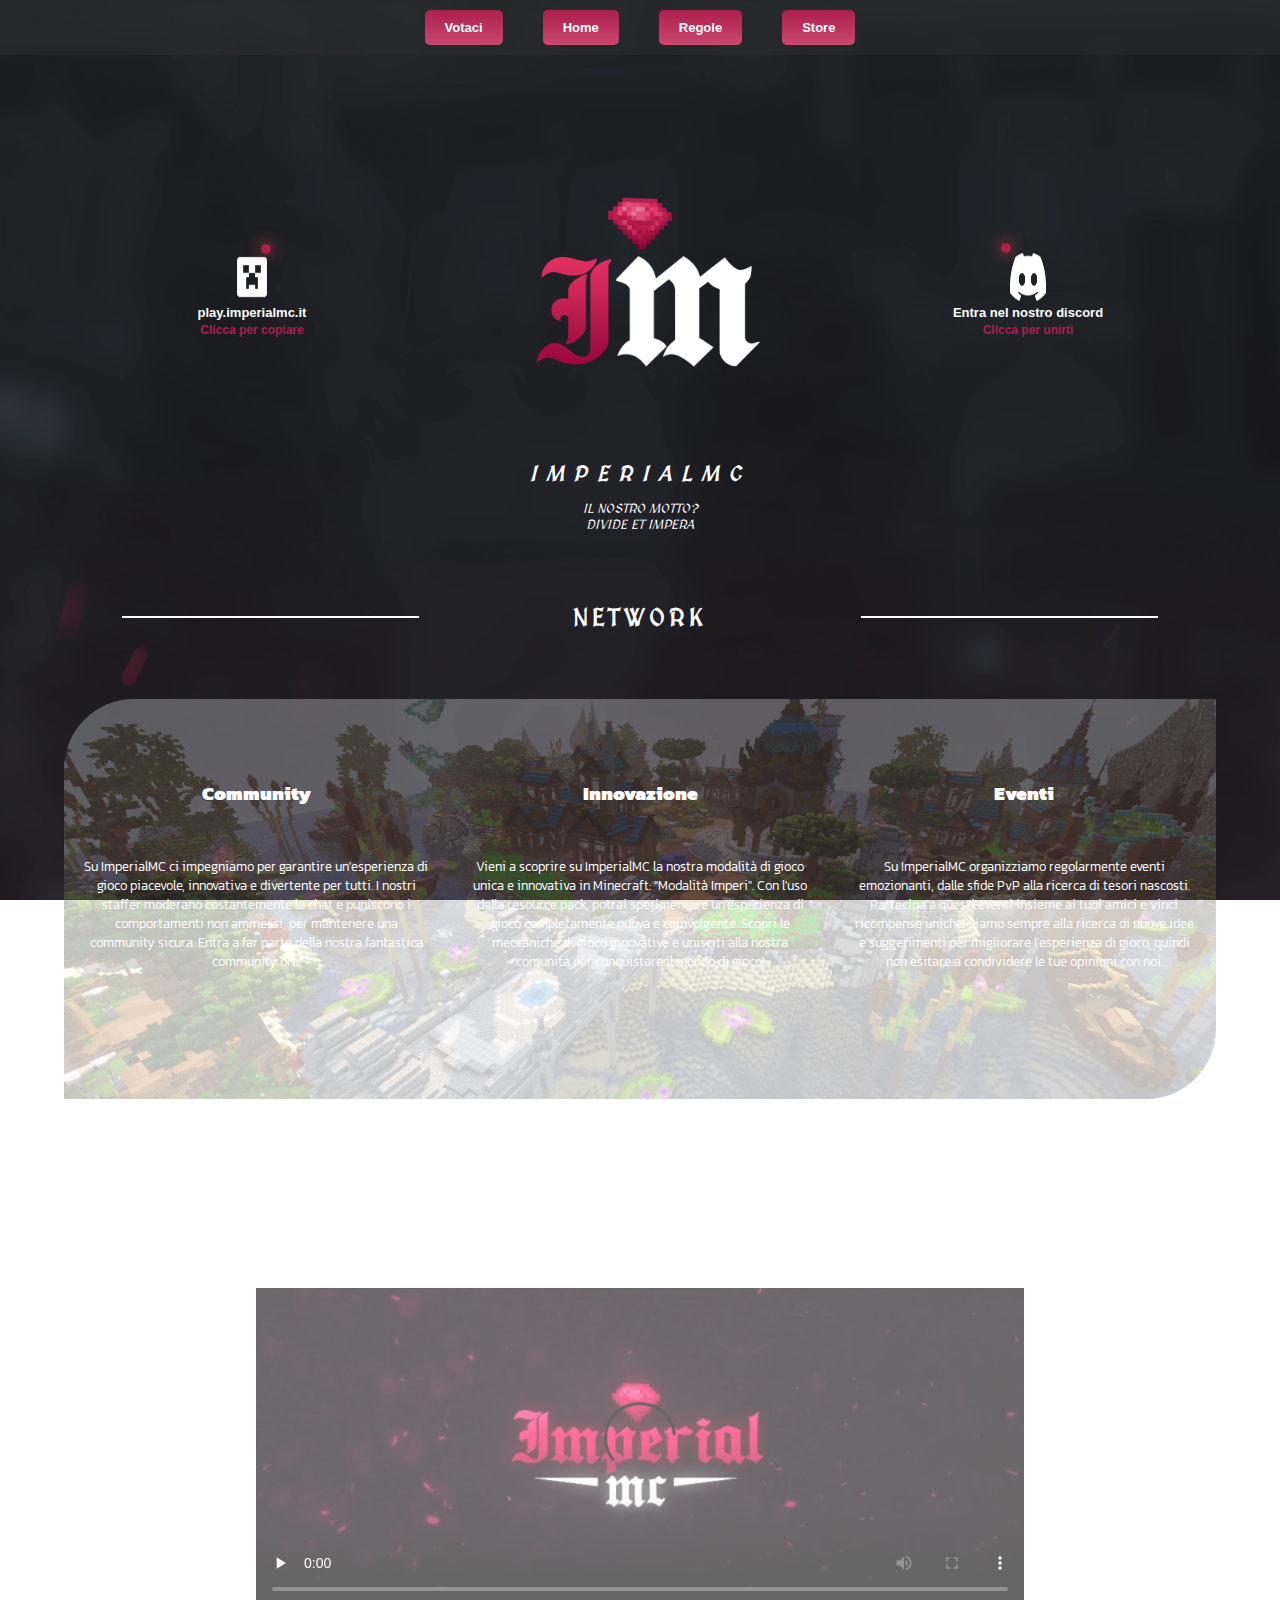
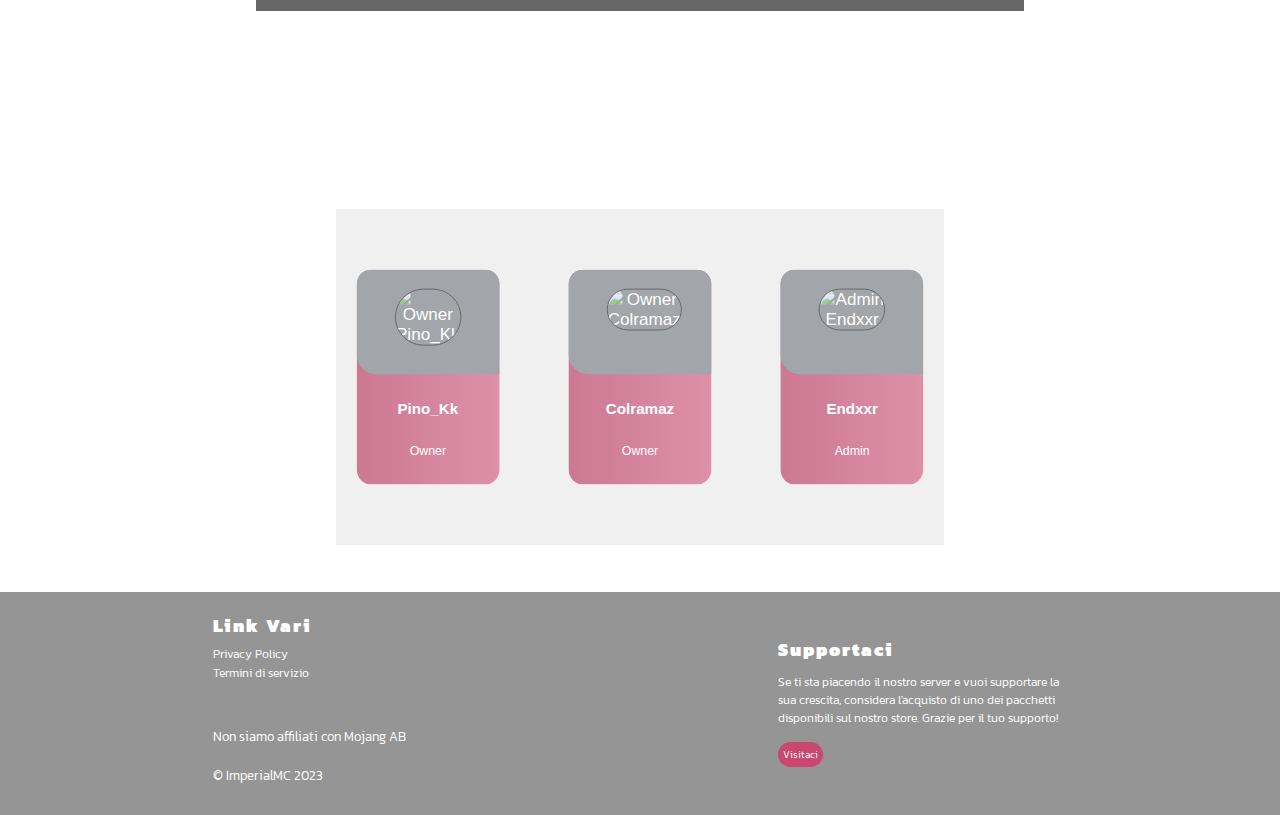
==== index.html @ 2893d4a4 "Update" ====
<!DOCTYPE html>
<html lang="it">

<head>
    <meta name="description"
        content="ImperialMC, un server minecraft con modalità imperi innovativa e resource pack personalizzata. Partecipa a eventi fantastici insieme ai tuoi amici.">
    <meta charset="UTF-8">
    <meta http-equiv="X-UA-Compatible" content="IE=edge">
    <meta name="viewport" content="width=device-width, initial-scale=1.0">
    <title>ImperialMC | Modalità imperi innovativa con resource pack</title>
    <link rel="stylesheet" href="css/swiper-bundle.min.css">
    <link rel="stylesheet" href="css/style.css?v=1.8">
    <link rel="shortcut icon" href="img/icon.png" type="image/x-icon">
    <script src="js/fontawesome.js" defer></script>
</head>

<body>
    <header><!-- Parte alta della pagina -->
        <nav><!-- Barra di navigazione -->
            <div class="container-header nav">
                <ul class="list">
                    <div class="dropdown">
                        <li class="li-element header nom">Votaci <i class="fa-solid fa-sort-down fa-xs"></i></li>
                        <div class="dropdown-content">
                            <li class="element"><a href="https://www.minealpha.it/server/imperialmc" title="Minecraft.it">Minecraft.it</a>
                            </li>
                            <li class="element"><a
                                    href="https://minecraft-italia.net/lista/server/imperialmc" title="Minecraft.net">Minecraft.net</a></li>
                        </div>
                        </a>
                    </div>
                    <!-- <div class="dropdown"> -->
                        <a href="index.html" title="home">
                            <li class="li-element header">Home</li>
                        </a>
                        <a href="regolamento.html" title="rules">
                            <li class="li-element header">Regole</li>
                        </a>
                        <!-- <div class="dropdown-content">
                            <li class="element"><a href="regolamento.html">Regolamento</a>
                            </li>
                        </div>
                    </div> -->
                    <a href="https://store.imperialmc.it/" title="store">
                        <li class="li-element header">Store</li>
                    </a>
                </ul>
            </div>
        </nav>
        <div class="container">
            <div class="statz left">
                <span class="span-header right" id="players-mc"></span>
                <img src="img/minecraft.png" alt="Minecraft server" width="48px" height="48px">
                <p id="copy" class="header-txt first">play.imperialmc.it</p>
                <a href="#" title="none" id="clickModal" class="header-txt second">Clicca per copiare</a>
            </div>
            <div class="statz center">
                <img src="img/logo.png" alt="Imperial Logo" title="Logo" height="auto" width="400px">
                <div>
                    <h1>ImperialMC</h1>
                    <p>Il nostro motto?</p>
                    <p>Divide et impera</p>
                </div>
            </div>
            <div class="statz right">
                <span class="span-header left" id="players-ds"></span>
                <img src="img/discord-mark-white.png" alt="Discord" width="48px" height="48px">
                <p class="header-txt first">Entra nel nostro discord</p>
                <a class="header-txt second" href="https://discord.com/invite/7rMWN4B6k4" title="Minecraft-server">Clicca per unirti</a>
            </div>
        </div>
    </header>
    <main> <!-- Parte principale della pagina -->
        <section>
            <div class="div-titles">
                <div class="separator"></div>
                <h2>Network</h1>
                <div class="separator"></div>
            </div>
            <article class="article-content">
                <div class="main-content">
                    <i class="fa-solid fa-users fa-xl"></i>
                    <h3>Community</h2>
                    <p>Su ImperialMC ci impegniamo per garantire un'esperienza di gioco piacevole, innovativa e
                        divertente per tutti. I nostri
                        staffer moderano costantemente la chat e puniscono i comportamenti non ammessi, per mantenere
                        una community sicura. Entra a far parte della nostra fantastica community ora!</p>
                </div>
                <!-- Innovazione -->
                <div class="main-content">
                    <i class="fa-solid fa-microchip fa-xl"></i>
                    <h3>Innovazione</h2>
                    <p>Vieni a scoprire su ImperialMC la nostra modalità di gioco unica e innovativa in Minecraft:
                        "Modalità Imperi". Con l'uso della resource pack, potrai sperimentare un'esperienza di gioco completamente nuova e coinvolgente.
                        Scopri le meccaniche di gioco innovative e unisciti alla nostra comunità per conquistare il
                        mondo di gioco!</p>
                </div>
                <!-- Divertimento -->
                <div class="main-content">
                    <i class="fa-solid fa-gamepad fa-xl"></i>
                    <h3>Eventi</h2>
                    <p>Su ImperialMC organizziamo regolarmente eventi emozionanti, dalle sfide PvP alla ricerca di
                        tesori nascosti.
                        Partecipa a questi eventi insieme ai tuoi amici e vinci ricompense uniche! Siamo sempre alla
                        ricerca di nuove idee e
                        suggerimenti per migliorare l'esperienza di gioco, quindi non esitare a condividere le tue
                        opinioni con noi.</p>
                </div>
            </article>
            <div class="div-titles">
                <div class="separator"></div>
                <h2>Trailer</h1>
                <div class="separator"></div>
            </div>
            <article>
                <div id="slider">
                        <video width="100%" height="100%" controls preload="none" poster="img/poster.png">
                            <source src="img/movie/IMPERIALMC - TRAILER UFFICIALE.mp4" type="video/mp4">
                            <source src="img/movie/IMPERIALMC - TRAILER UFFICIALE.mp4" type="video/ogg">
                            Your browser does not support the video tag.
                          </video>
                </div>
            </article>
        </section>
    </main>
    <section>
        <div class="div-titles">
            <div class="separator"></div>
            <h2>Staff</h1>
            <div class="separator"></div>
        </div>
        <article>
            <div class="swiper swiper-cont">
                <div class="swiper-wrapper">
                    <div class="swiper-slide">
                        <div class="card">
                            <div class="image-content">
                                <span class="overlay"></span>

                                <div class="card-image">
                                    <img loading="lazy" src="https://crafatar.com/avatars/9a5f7095-b655-439a-9448-4f3d8212794a"alt="Owner Pino_Kk">
                                </div>
                            </div>
                            <div class="card-content">
                                <h2 class="name">Pino_Kk</h2>
                                <p class="desc">Owner</p>
                            </div>
                        </div>
                    </div>
                    <div class="swiper-slide">
                        <div class="card">
                            <div class="image-content">
                                <span class="overlay"></span>

                                <div class="card-image">
                                    <img loading="lazy" src="https://crafatar.com/avatars/00a3f9d5-2b7f-44a1-94bc-685cb8c697eb" alt="Owner Colramaz">
                                </div>
                            </div>
                            <div class="card-content">
                                <h2 class="name">Colramaz</h2>
                                <p class="desc">Owner</p>
                            </div>
                        </div>
                    </div>
                    <div class="swiper-slide">
                        <div class="card">
                            <div class="image-content">
                                <span class="overlay"></span>

                                <div class="card-image">
                                    <img loading="lazy" src="https://crafatar.com/avatars/d106f084-9b2f-4c39-8d2d-7614d641eecb" alt="Admin Endxxr">
                                </div>
                            </div>
                            <div class="card-content">
                                <h2 class="name">Endxxr</h2>
                                <p class="desc">Admin</p>
                            </div>
                        </div>
                    </div>
                    <div class="swiper-slide">
                        <div class="card">
                            <div class="image-content">
                                <span class="overlay"></span>

                                <div class="card-image">
                                    <img loading="lazy" src="https://crafatar.com/avatars/efcfbf57-4cec-4ccf-8c0b-e8ab23b652d5" alt="Tecnico Simone">
                                </div>
                            </div>
                            <div class="card-content">
                                <h2 class="name">Simonesimone10</h2>
                                <p class="desc">Tecnico</p>
                            </div>
                        </div>
                    </div>
                    <div class="swiper-slide">
                        <div class="card">
                            <div class="image-content">
                                <span class="overlay"></span>

                                <div class="card-image">
                                    <img loading="lazy" src="https://crafatar.com/avatars/8f56ed7c-a9b4-4d43-9af3-b1ade5968a4e" alt="Tecnico Chipyh">
                                </div>
                            </div>
                            <div class="card-content">
                                <h2 class="name">zChipyh_</h2>
                                <p class="desc">Tecnico</p>
                            </div>
                        </div>
                    </div>
                    <div class="swiper-slide">
                        <div class="card">
                            <div class="image-content">
                                <span class="overlay"></span>

                                <div class="card-image">
                                    <img loading="lazy" src="https://crafatar.com/avatars/3ccf85db-a6e3-4ed1-a769-8bd89eb09623" alt="Mod+ Topogamer09">
                                </div>
                            </div>
                            <div class="card-content">
                                <h2 class="name">topogamer09</h2>
                                <p class="desc">Mod+</p>
                            </div>
                        </div>
                    </div>
                    <div class="swiper-slide">
                        <div class="card">
                            <div class="image-content">
                                <span class="overlay"></span>

                                <div class="card-image">
                                    <img loading="lazy" src="https://crafatar.com/avatars/3d6ca4b3-a672-407b-9de7-2574462f009a" alt="Mod AlzaBandiera">
                                </div>
                            </div>
                            <div class="card-content">
                                <h2 class="name">AlzaBandiera</h2>
                                <p class="desc">Mod</p>
                            </div>
                        </div>
                    </div>
                </div>
                <div class="swiper-pagination"></div>
            </div>
        </article>
    </section>
    <footer>
        <div class="footer">
            <div class="content-footer">
                <h3>Link Vari</h3>
                <ul>
                    <li><a href="privacy.html" title="Privacy">Privacy Policy</a></li>
                    <li><a href="regolamento.html" title="Terms">Termini di servizio</a></li>
                </ul>
                <div class="social">
                    <!-- <a href="#"><i class="fa-brands fa-instagram"></i></a> -->
                    <a href="https://www.tiktok.com/@imperialmc.official?is_from_webapp=1&sender_device=pc" title="tiktok"><i class="fa-brands fa-tiktok"></i></a>
                    <a href="https://t.me/imperialmc_official" title="telegram"><i class="fa-brands fa-telegram"></i></a>
                    <a href="https://www.youtube.com/channel/UCzONkB0ESR9Yvba4C2fLvrw" title="youtube"><i class="fa-brands fa-youtube"></i></a>
                </div>
                <p>Non siamo affiliati con Mojang AB</p>
                <p>© ImperialMC 2023</p>
            </div>
            <div class="content-footer right">
                <h3>Supportaci</h3>
                <p>Se ti sta piacendo il nostro server e vuoi supportare la sua crescita, considera l'acquisto di uno dei
                    pacchetti disponibili sul nostro store. Grazie per il tuo supporto!</p>
                <a class="button" href="https://store.imperialmc.it" title="secnd-store">Visitaci</a>
            </div>
        </div>
    </footer>
    <div id="modal" class="modal-s">
        <div class="modal-content">
            <div class="modal-body">
                <i class="fa-solid fa-check fa-xl"></i>
                <p>L'IP e' stato copiato</p>
                <p class="modal-sub">Ora puoi andare su minecraft e su 'Aggiungi server' mettere il nostro ip</p>
            </div>
        </div>
    </div>
</body>
<script src="js/swiper-bundle.min.js" defer></script>
<script src="js/slidergrab.js" defer></script>
<script src="js/modal.js" defer></script>
<script src="js/main.js" defer></script>

</html>
---- css/style.css ----
@font-face {
    font-family: Kanit;
    src: url(fonts/Kanit-Black.ttf);
    font-display: swap;
}

@font-face {
    font-family: Kanit-L;
    src: url(fonts/Kanit-Light.ttf);
    font-display: swap;
}

@font-face {
    font-family: Medieval;
    src: url(fonts/MedievalSharp-Regular.ttf);
    font-display: swap;
}

/* Modal CSS */

.modal-s {
    display: none;
    left: 0;
    top: 0;
    z-index: 1;
    position: fixed;
    width: 100%;
    height: 100%;
    background-color: rgba(0, 0, 0, 0.50);
    overflow: auto;
    transition: display .5s linear;
}

.modal-content {
    padding: 2%;
    margin: 15% auto;
    background-color: #26282b;
    width: 28%;
    height: 25%;
    border-radius: 15px;
    animation: ex 0.5s;
    /* box-shadow: rgb(59, 68, 81) 0 0 16px; */
}

.modal-content .fa-check {
    color: rgb(119, 219, 119);
    animation: check 2s;
}

@keyframes check {
    25% {
        transform: rotate(360deg) scale(0.5);
    }

    50% {
        transform: scale(1.15);
    }

    100% {
        transform: scale(1);
    }

}

@keyframes ex {
    from {
        transform: scale(0);
    }

    50% {
        transform: scale(1.15);
    }

    to {
        transform: scale(1);
    }
}

.modal-body {
    margin: 8%;
    font-weight: 600;
    font-size: x-large;
    text-align: center;
    color: white;
    padding: 5px;
}

.modal-sub {
    font-weight: normal;
    font-size: medium;
    padding: 5px;
}

.close {
    transition: .6s all;
}

.close:hover {
    cursor: pointer;
    color: black;
    transition: .6s all;
}

::-webkit-scrollbar {
    width: 5px;
}

::-webkit-scrollbar-thumb {
    background-color: #c94770;
    border-radius: 10px;
}

::-webkit-scrollbar-thumb:hover {
    background-color: #de7395;

}

::-webkit-scrollbar-track {
    background-color: #aa1f4b;
}






a {
    color: white;
    text-decoration: none;
}

body {
    color: white;
    font-family: Arial, Helvetica, sans-serif;
    background-image: url(../img/Backgroundimperial.png);
    background-attachment: fixed;
    background-repeat: no-repeat;
    background-size: cover;
    width: auto;
    height: auto;
    margin: 0;
    min-width: 300px;
}

::selection {
    background-color: transparent;
}

.list {
    width: 90%;
    margin: auto;
    padding: 0;
    list-style: none;
    display: flex;
    justify-content: center;
    align-items: center;
    flex-wrap: nowrap;
    flex-direction: row;
}

.div-titles {
    width: 90%;
    margin: auto;
    display: flex;
    justify-content: space-evenly;
    align-items: center;
    flex-wrap: nowrap;
    flex-direction: row;
}

.div-titles h2 {
    font-size: 24px;
    text-transform: uppercase;
    letter-spacing: 4px;
    font-family: Medieval;
    text-align: center;
    width: 100%;
    word-wrap: normal;
    word-break: keep-all;
}

.container-header {
    position: relative;
    background-color: rgba(44, 43, 43, 0.50);
    width: auto;
    height: auto;
    text-align: center;

}

.social a {
    margin: 5px 0;
    font-size: 20px;
    padding-right: 5px;
    transition: .5s;
}

.social a:hover {
    color: #aa1f4b
}

.li-element.header {
    width: auto;
    height: 20px;
    font-weight: bold;
    font-family: Arial;
    font-size: small;
    color: white;
    background-image: linear-gradient(180deg, #aa1f4b, #c94770);
    border-radius: 5px;
    padding: 10px 20px 5px 20px;
    margin: 10px 20px;
    transition: 0.5s all;
}

.li-element.header:hover {
    cursor: pointer;
    box-shadow: rgb(236 79 73) 0 0 16px;
    transition: 0.8s all;
}

.container {
    width: 90%;
    margin: 3% auto;
    text-align: center;
    display: flex;
    justify-content: space-evenly;
    align-items: center;
    flex-wrap: nowrap;
    flex-direction: row;
}

.span-header {
    font-family: Arial, Helvetica, sans-serif;
    font-weight: bold;
    font-size: 10pt;
    color: white;
    padding: 7px;
    box-shadow: rgb(236 79 73) 0 0 16px;
    position: absolute;
    box-sizing: border-box;
    background-color: #aa1f4b;
    border-radius: 50%;
}
.statz.left img, .statz.right img{
    width: 48px;
    color: white;
}

.span-header.right {
    margin-left: 2.7em;
    margin-top: -0.9em;
}

.span-header.left {
    margin-left: -0.9em;
    margin-top: -1em;
}

.header-txt,
.first,
.second {
    width: 220px;
    font-size: 14pt;
    color: white;
    margin: 0;
    font-family: Arial, Helvetica, sans-serif;
    font-weight: bolder;
    overflow-y: hidden;
}

.second {
    font-size: 9pt;
    color: #aa1f4b;
    transition: 0.5s all;
}

.second:hover {
    cursor: pointer;
    color: white;
    text-shadow: rgb(236 79 73) 0 0 16px;
    transition: 0.6s all;
}

.statz i {
    font-size: 48px;
}

.statz {
    position: relative;
}

.statz.center div {
    text-align: center;
    position: absolute;
    left: 0;
    right: 0;
    bottom: 0;
    text-transform: uppercase;
    font-family: Medieval;
    font-style: italic;
}
.statz.center img{
    width: 400px;
    height: 400px;
}

.statz.center div h1 {
    letter-spacing: 10px;
}

.statz.center div p {
    margin: 0;
}

.dropdown {
    position: relative;
}

.dropdown-content {
    top: 50px;
    right: 12px;
    width: 100px;
    background-image: linear-gradient(360deg, #aa1f4b, #c94770);
    z-index: 1;
    position: absolute;
    visibility: hidden;
    opacity: 0;
}

.element {
    text-align: center;
    border-bottom: black 1px solid;
    font-size: x-small;
    padding: 15px;
    text-transform: uppercase;
    transition: .5s;
}

.element:hover {
    text-shadow: rgb(255, 255, 255) 0 0 10px;
    transition: .5s;
}

.dropdown:hover .dropdown-content {
    border-radius: 10px;
    top: 55px;
    visibility: visible;
    opacity: 1;
    transition: .9s;
}

.fa-sort-down {
    vertical-align: 0;
}

.separator {
    width: 90%;
    margin: 7% 5%;
    border: white 1px solid;
}

.article-content {
    position: relative;
    width: 90%;
    height: 400px;
    margin: 0 auto;
    display: flex;
    flex-wrap: nowrap;
    flex-direction: row;
    align-content: center;
    justify-content: space-around;
}

.article-content::before {
    content: '';
    background-image: url(../img/nuovospawn.png);
    background-size: cover;
    background-position: center;
    border-bottom-right-radius: 70px;
    border-top-left-radius: 70px;
    position: absolute;
    top: 0px;
    right: 0px;
    bottom: 0px;
    left: 0px;
    opacity: 0.3;
}

.main-content {
    position: relative;
    margin: 10px 0;
    padding: 20px;
    text-align: center;
    width: 400px;
}

.main-content h3 {
    font-family: Kanit;
    margin-top: 50px;
}

.main-content p {
    margin: 50px 0;
    font-size: normal;
    text-align: center;
    font-family: Kanit-L;
    word-wrap: break-word;
    transition: .3s;
}

.main-content p:hover {
    cursor: pointer;
    text-shadow: #de7395 0 0 5px;
    transition: .3s;
}

#slider {
    position: relative;
    margin: 2% auto;
    width: 60%;
    display: flex;
    align-items: center;
    justify-content: center;
    transition: .5s;
    opacity: 0.6;
}

#img_slider {
    width: 100%;
}

#slider:hover {
    cursor: pointer;
    box-shadow: #c94770 0 0 10px;
    transform: scale(1.05);
    transition: .5s;
}

#img_slider img {
    height: 400px;
    width: 100%;
    display: none;
    transition: .5s ease-in-out;
}

#img_slider img:nth-child(1) {
    display: block;
    transform: translateX(0);
    transition: .5s ease-in-out;
}

#slider:hover {
    opacity: 1;
}

#slider button {
    margin: 10px;
    z-index: 1;
    position: absolute;
    width: 30px;
    height: 30px;
    border: solid white 2px;
    color: white;
    outline: none;
    cursor: pointer;
    background: none;
    border-radius: 25px;
    font-size: 10px;
    transition: all 0.1s ease-in-out;
}

#slider button.left {
    left: 1%;
}

#slider button.right {
    right: 1%;
}

#slider button:hover {
    transform: scale(1.05);
}

#slider button:active {
    transform: scale(0.95);
}

.swiper {
    padding: 5% 0;
    width: 50%;
    height: 100%;
    cursor: grab;
    transform: scale(0.95);
    background-color: rgba(0, 0, 0, 0.10);
    opacity: 0.6;
    transition: .5s;
}

.swiper:hover {
    transform: scale(1.05);
    opacity: 1;
    background-color: rgba(0, 0, 0, 0.30);
}

.swiper:active {
    cursor: grabbing;
}

.swiper-slide {
    text-align: center;
    font-size: 18px;
    display: flex;
    justify-content: space-evenly;
    align-items: center;
}

.card {
    width: 150px;
    border-radius: 15px;
    background-image: linear-gradient(90deg, #aa1f4b, #c94770);
    cursor: pointer;
    transition: .5s;
}

.card:hover {
    transform: scale(1.10);
}

.card-image {
    position: relative;
    height: 70px;
    width: 70px;
    border-radius: 50px;
    padding: 5px;
}

.card-image img {
    width: 100%;
    height: 100%;
    object-fit: cover;
    border-radius: 50px;
    border: 1px solid black;
}

.image-content,
.card-content {
    padding: 15px 30px;
    display: flex;
    flex-direction: column;
    align-items: center;
}

.image-content {
    position: relative;
    row-gap: 5px;
}

.overlay {
    position: absolute;
    left: 0;
    top: 0;
    width: 100%;
    height: 100%;
    border-radius: 15px 15px 0 20px;
    background-color: rgb(100, 105, 112);
}

.overlay::after {
    border-radius: 0 15px 0 0;
    background-image: linear-gradient(180deg, #aa1f4b, #c94770);
}

.name {
    text-align: center;
    font-size: medium;
    font-weight: 600;
}

.desc {
    text-align: center;
    font-size: small;
    font-weight: 0;

}

.footer {
    padding: 20px;
    margin-top: 3%;
    width: auto;
    background-color: rgba(44, 43, 43, 0.50);
    display: flex;
    flex-direction: row;
    align-items: center;
    justify-content: center;
}

.content-footer {
    display: flex;
    flex-direction: column;
    align-items: first baseline;
    justify-content: space-evenly;
    box-sizing: border-box;
    height: auto;
    font-family: Kanit-L;
    font-size: small;
    margin: 0 15%;
}

.content-footer h3 {
    font-family: Kanit;
    font-size: large;
    font-weight: 600;
    letter-spacing: 2px;
    margin: 0;
}

.content-footer ul {
    list-style: none;
    margin: 5px;
    padding: 0;
}

.content-footer ul li {
    transition: .5s;
    min-width: 100px;
}

.content-footer ul li:hover {
    text-shadow: #c94770 0 0 5px;
}

.content-footer p {
    padding: 10px 0;
    margin: 5px 0;
    max-width: 300px;
    margin: 0;
    word-wrap: break-word;
}

.content-footer .button {
    margin: 5px;
    font-size: x-small;
    padding: 5px;
    border-radius: 15px;
    background-color: #c94770;
    transition: .5s;
}

.content-footer .button:hover {
    box-shadow: white 0 0 3px;
}

.content-footer .button:active {
    transform: scale(1.10);
}


/* Sezione dedicata alla pagina privacy.html */

.privacy {
    text-align: center;
    padding: 10px;
    width: 90%;
    margin: auto;
    font-family: Kanit-L;
}

.privacy h2 {
    font-family: Kanit;
    font-style: italic;
    margin: 0;
}

.privacy p {
    font-weight: 900;
    margin: 0;
}

.privacy-container {
    display: flex;
    flex-wrap: wrap;
    align-items: center;
}

.privacy-element {
    text-align: left;
    width: 100%;
    margin: 2%;
    padding: 25px;
    background-color: rgba(0, 0, 0, 0.20);
    height: auto;
    word-wrap: break-word;
    overflow-y: auto;
}

.privacy-element p,
.privacy-element h3 {
    font-family: Kanit-L;
    margin: 0;
}

.privacy h3 {
    margin: 0 0 20px 0;
}

.privacy-element p {
    font-weight: 200;
    width: 100%;
}

.privacy-element b {
    text-shadow: #aa1f4b 0 0 5px;
    color: white;
    letter-spacing: 1px;
    font-weight: 600;
    display: block;
    margin: 10px 0 5px 0;
}

.privacy a {
    border-bottom: 2px solid lightgray;
    transition: .5s;
}

.privacy ol li {
    padding: 10px;
    margin: 5px 0;
}

.anchor {
    border-bottom: 2px solid #26282b;
    letter-spacing: 3px;
    font-weight: 600;
    display: inline-block;
    margin: 15px 0 5px 0;
    transition: .5s;
}

.anchor:hover {
    color: rgba(255, 255, 255, 0.7);
}

@media screen and (max-width:1350px) {
    .main-content p {
        font-size: 13px;
    }

    .statz img {
        width: 200px;
    }

    .statz span,
    .statz a p {
        font-size: 10px;
    }

    .statz p {
        font-size: 13px;
    }

    .statz.left img, .statz.right img{
        width: 36px;
    }

    .span-header {
        font-size: 13px;
        padding: 5px;
    }

    .statz.center div h1 {
        font-size: 21px;
    }

    .statz.center div {
        bottom: -35px;
    }

    .content-footer.right p {
        font-size: 12px;
    }

    .content-footer ul li a {
        font-size: 12px;
    }
}

@media screen and (max-width:800px) {
    .li-element.header{
        font-size: 11px;
        padding: 13px 10px 5px 10px;
    }
    .separator {
        width: 50%;
    }

    .div-titles h2 {
        font-size: 13px;
    }

    .statz.statz.center img {
        width: 150px;
        height: auto;
    }

    .statz.center div {
        bottom: -15px;
    }

    .statz.center div h1 {
        letter-spacing: 5px;
        font-size: 16px;
    }

    .statz.center div p {
        font-size: 9px;
    }

    .statz.left img, .statz.right img{
        width: 20px;
    }
    .statz p{
        font-size: 9px;
    }
    .header-txt.second{
        font-size: 7px;
    }
    .span-header.left {
        margin-left: -1.4em;
        margin-top: -1em;
    }
    .span-header.right {
        margin-left: 1.1em;
        margin-top: -0.8em;
    }
    .span-header{
        font-size: 8px;
        padding: 4px;
    }
    .main-content p {
        font-size: 9px;
    }

    .content-footer.right p {
        font-size: 5px;
    }

    .content-footer ul li a {
        font-size: 10px;
    }
}
@media screen and (max-width: 500px) {
    .article-content{
        flex-direction: column;
        height: auto;
    }
    .article-content::before{
        background: none;
    }
    .main-content{
        position: relative;
        width: 70%;
        margin: 10px auto;
    }
    .main-content::before{
        content: '';
        position: absolute;
        left: 0;
        right: 0;
        top: 0;
        bottom: 0;
        background-image: url(../img/nuovospawn.png);
        background-position: center;
        background-size: cover;
        opacity: 0.3;
    }
    .main-content i{
        font-size: 19px;
    }
    .main-content h3{
        margin-top: 20px;
        font-size: 14px;
    }
    .main-content p{
        margin: 30px 0;
    }
    .statz.left {
        display: none;
    }
    .statz.right{
        display: none;
    }
}
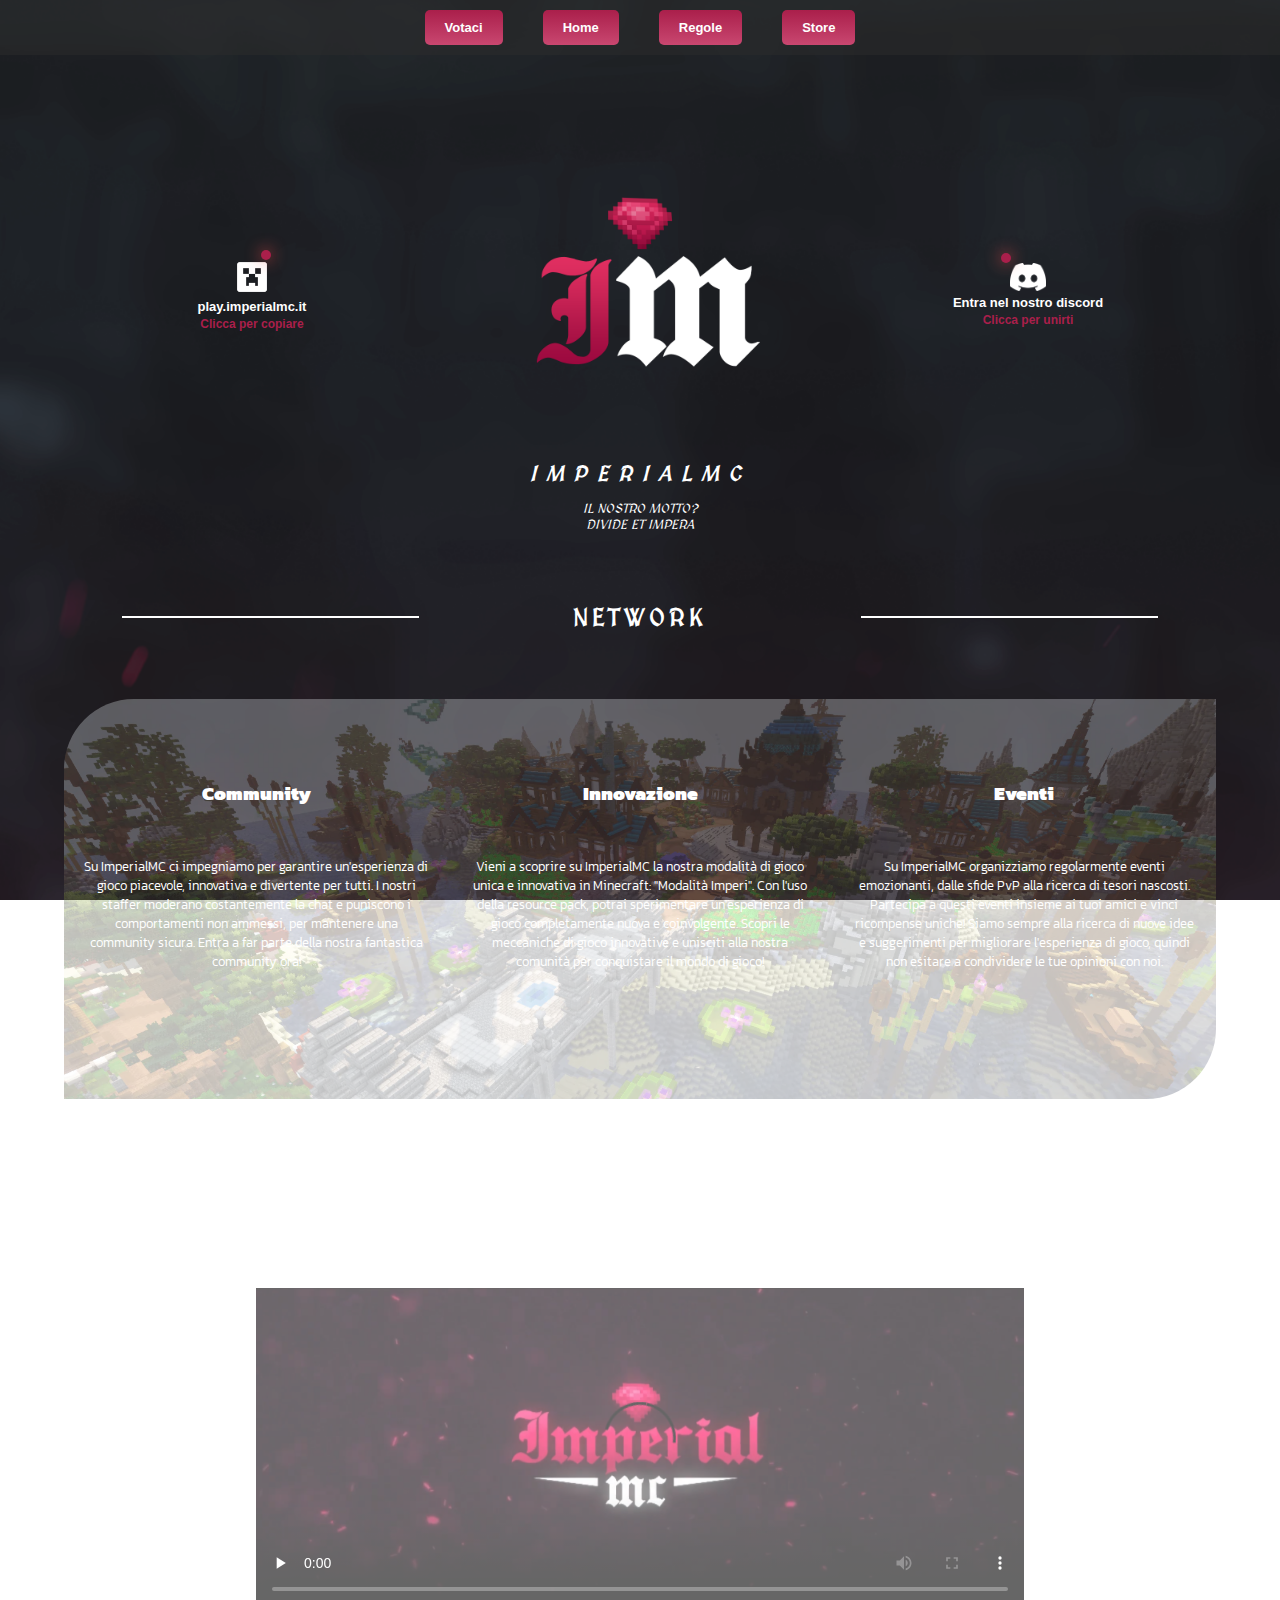
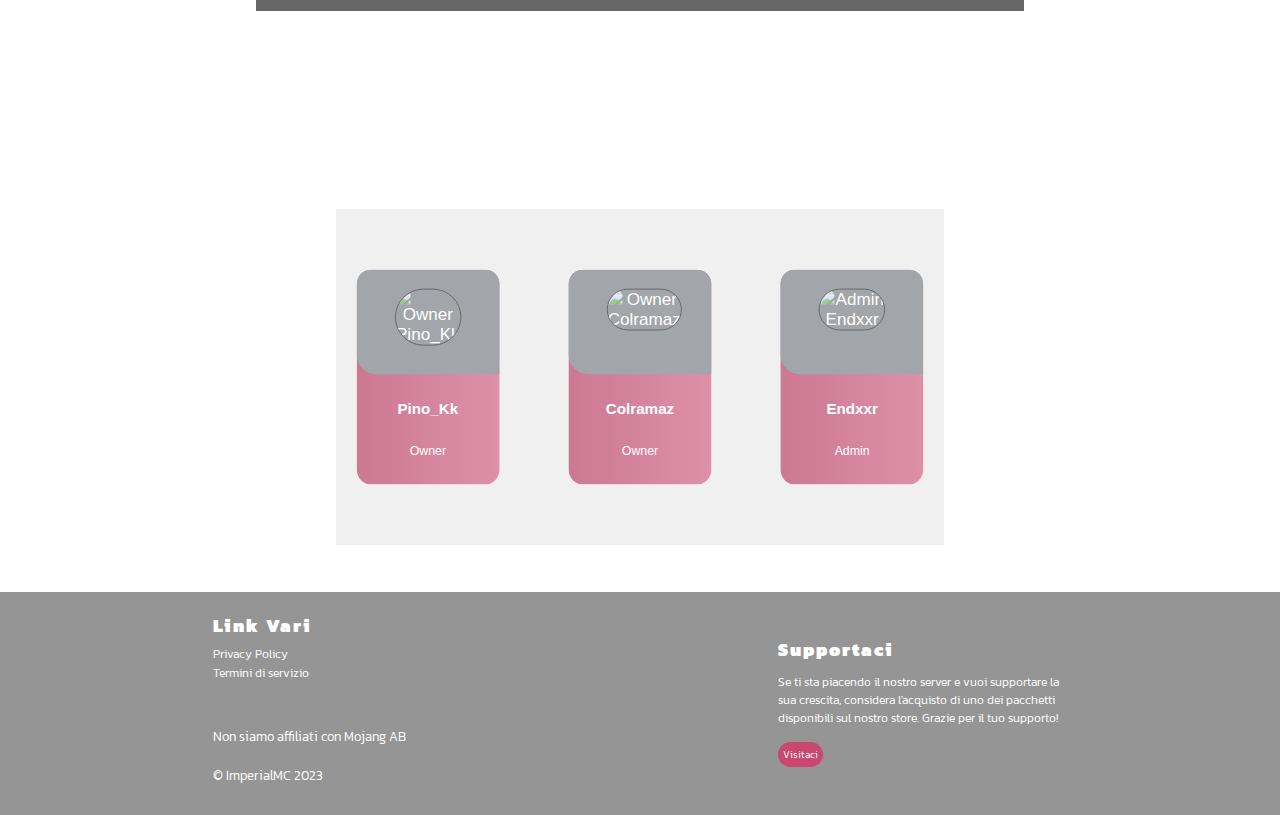
==== commit a9c6edf0: "Updates" ====
--- a/index.html
+++ b/index.html
@@ -9,7 +9,7 @@
     <meta name="viewport" content="width=device-width, initial-scale=1.0">
     <title>ImperialMC | Modalità imperi innovativa con resource pack</title>
     <link rel="stylesheet" href="css/swiper-bundle.min.css">
-    <link rel="stylesheet" href="css/style.css?v=1.8">
+    <link rel="stylesheet" href="css/style.css?v=1.9">
     <link rel="shortcut icon" href="img/icon.png" type="image/x-icon">
     <script src="js/fontawesome.js" defer></script>
 </head>
@@ -50,12 +50,12 @@
         <div class="container">
             <div class="statz left">
                 <span class="span-header right" id="players-mc"></span>
-                <img src="img/minecraft.png" alt="Minecraft server" width="48px" height="48px">
+                <img src="img/minecraft.avif" alt="Minecraft server" width="48px" height="auto">
                 <p id="copy" class="header-txt first">play.imperialmc.it</p>
                 <a href="#" title="none" id="clickModal" class="header-txt second">Clicca per copiare</a>
             </div>
             <div class="statz center">
-                <img src="img/logo.png" alt="Imperial Logo" title="Logo" height="auto" width="400px">
+                <img src="img/logo.avif" alt="Imperial Logo" title="Logo" height="auto" width="400px">
                 <div>
                     <h1>ImperialMC</h1>
                     <p>Il nostro motto?</p>
@@ -64,7 +64,7 @@
             </div>
             <div class="statz right">
                 <span class="span-header left" id="players-ds"></span>
-                <img src="img/discord-mark-white.png" alt="Discord" width="48px" height="48px">
+                <img src="img/discord-mark-white.avif" alt="Discord" width="48px" height="auto">
                 <p class="header-txt first">Entra nel nostro discord</p>
                 <a class="header-txt second" href="https://discord.com/invite/7rMWN4B6k4" title="Minecraft-server">Clicca per unirti</a>
             </div>
@@ -114,7 +114,7 @@
             </div>
             <article>
                 <div id="slider">
-                        <video width="100%" height="100%" controls preload="none" poster="img/poster.png">
+                        <video width="100%" height="100%" controls preload="none" poster="img/poster.avif">
                             <source src="img/movie/IMPERIALMC - TRAILER UFFICIALE.mp4" type="video/mp4">
                             <source src="img/movie/IMPERIALMC - TRAILER UFFICIALE.mp4" type="video/ogg">
                             Your browser does not support the video tag.
--- a/css/style.css
+++ b/css/style.css
@@ -132,7 +132,7 @@
 body {
     color: white;
     font-family: Arial, Helvetica, sans-serif;
-    background-image: url(../img/Backgroundimperial.png);
+    background-image: url(../img/Backgroundimperial.avif);
     background-attachment: fixed;
     background-repeat: no-repeat;
     background-size: cover;
@@ -374,7 +374,7 @@
 
 .article-content::before {
     content: '';
-    background-image: url(../img/nuovospawn.png);
+    background-image: url(../img/nuovospawn.avif);
     background-size: cover;
     background-position: center;
     border-bottom-right-radius: 70px;
@@ -869,7 +869,7 @@
         right: 0;
         top: 0;
         bottom: 0;
-        background-image: url(../img/nuovospawn.png);
+        background-image: url(../img/nuovospawn.avif);
         background-position: center;
         background-size: cover;
         opacity: 0.3;
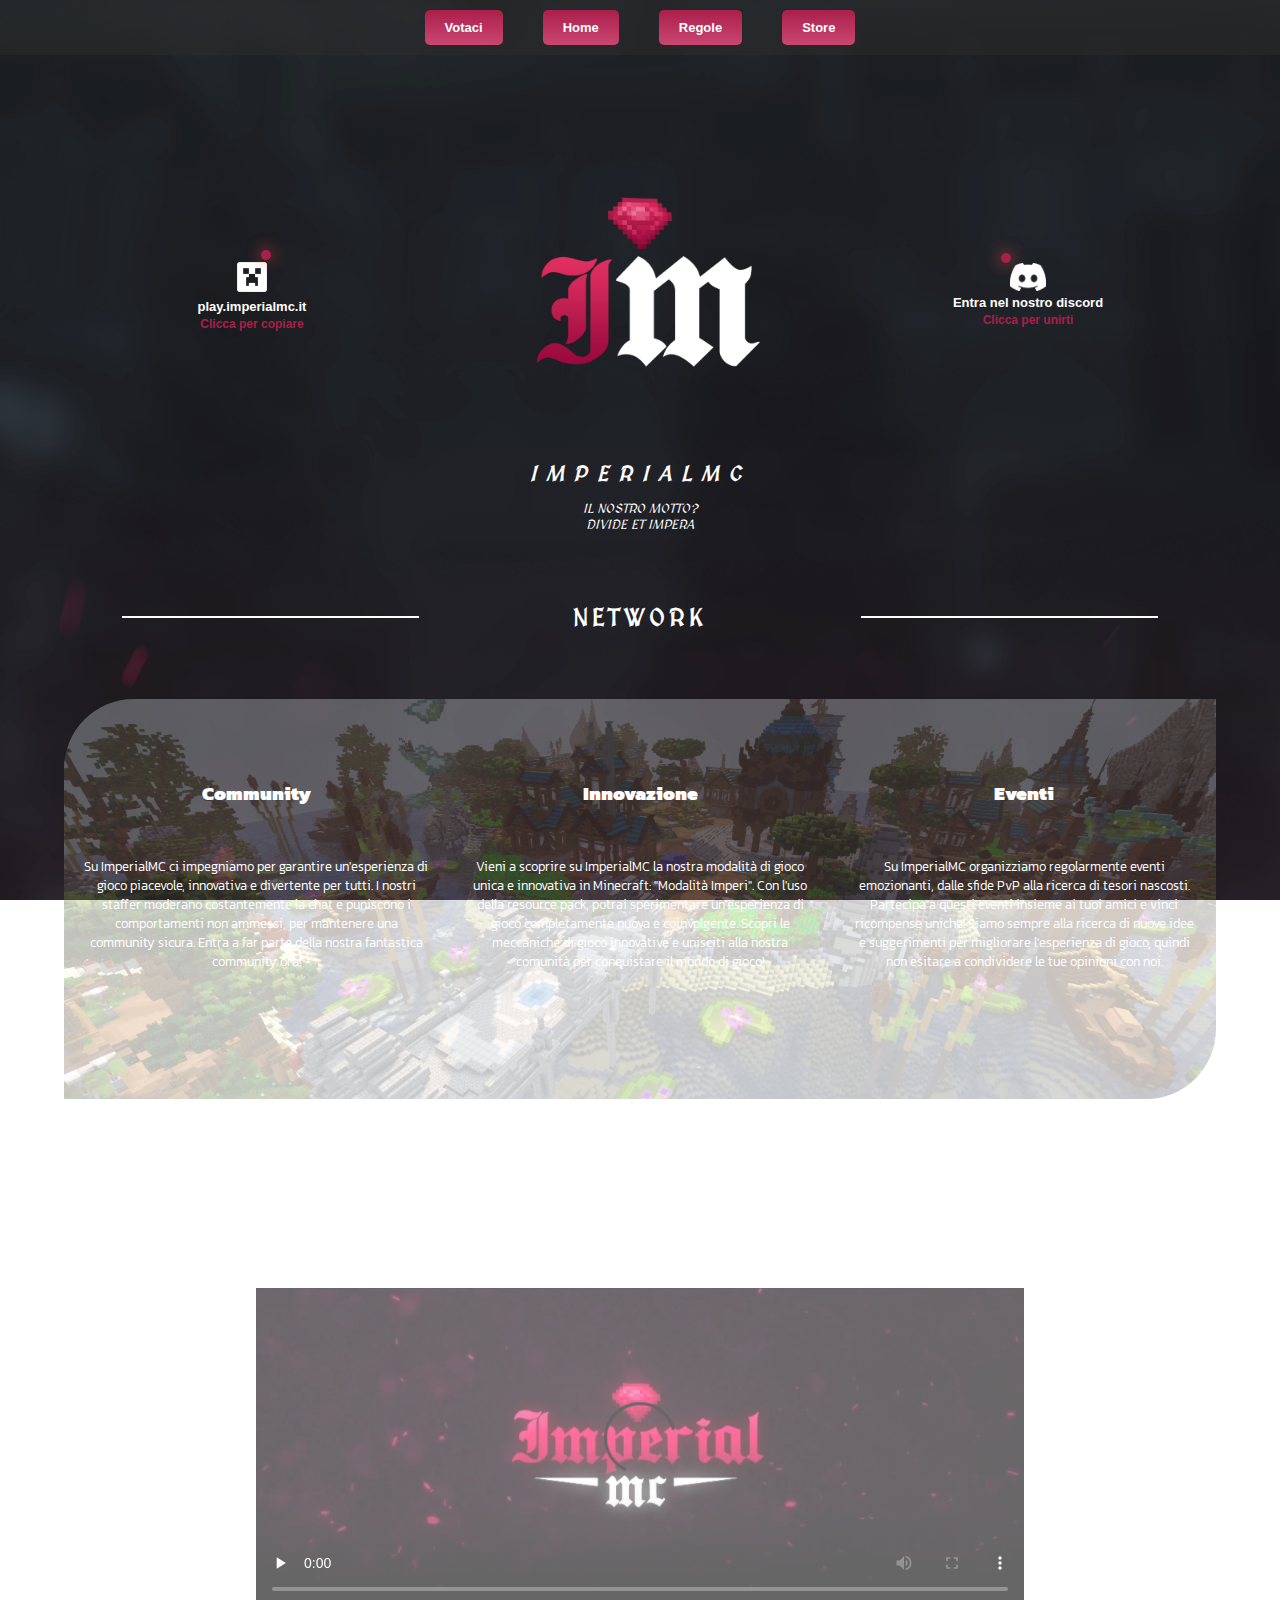
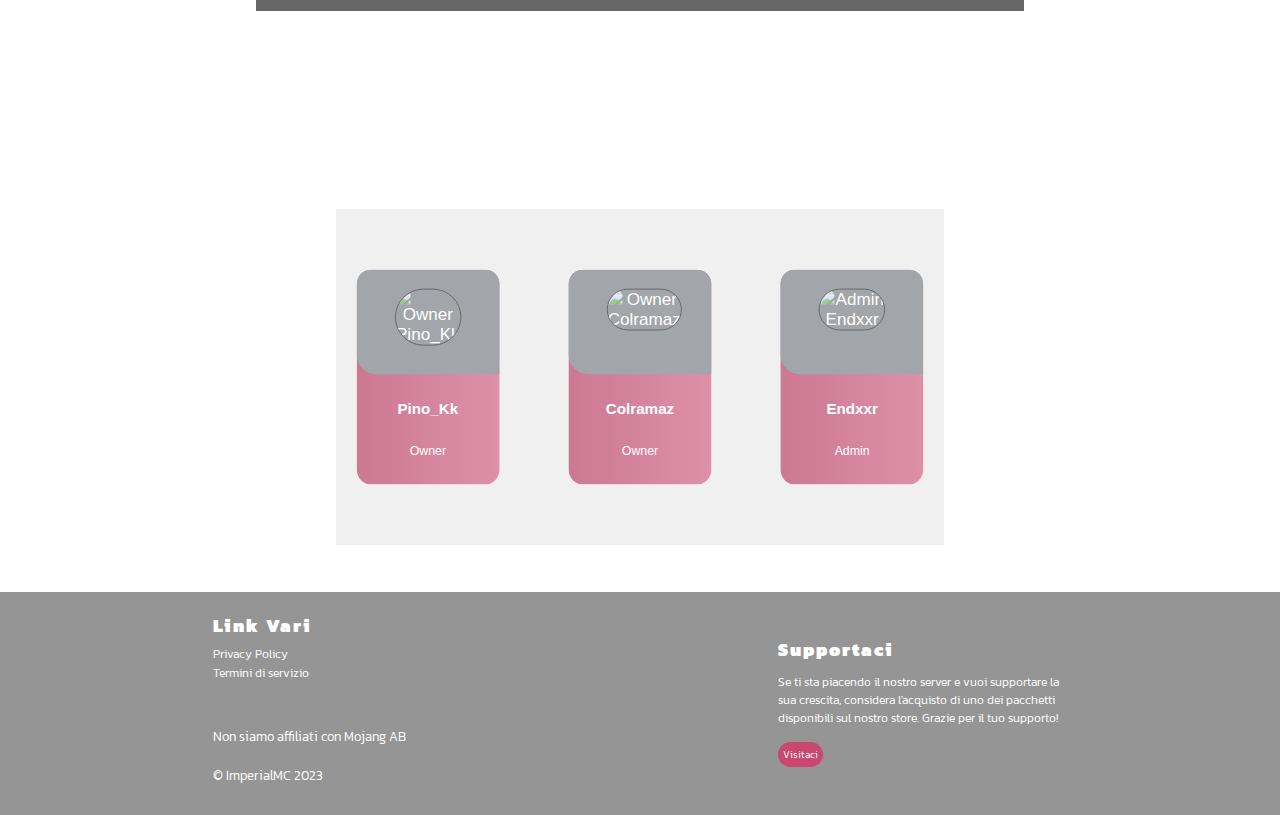
==== commit b0c8cfcb: "Update" ====
--- a/index.html
+++ b/index.html
@@ -9,9 +9,10 @@
     <meta name="viewport" content="width=device-width, initial-scale=1.0">
     <title>ImperialMC | Modalità imperi innovativa con resource pack</title>
     <link rel="stylesheet" href="css/swiper-bundle.min.css">
-    <link rel="stylesheet" href="css/style.css?v=1.9">
+    <link rel="stylesheet" href="css/style.css?v=2">
+    <link rel="stylesheet" href="css/font.css">
     <link rel="shortcut icon" href="img/icon.png" type="image/x-icon">
-    <script src="js/fontawesome.js" defer></script>
+    <script async="false" src="js/fontawesome.js"></script>
 </head>
 
 <body>
@@ -277,9 +278,9 @@
         </div>
     </div>
 </body>
-<script src="js/swiper-bundle.min.js" defer></script>
-<script src="js/slidergrab.js" defer></script>
-<script src="js/modal.js" defer></script>
+<script src="js/swiper-bundle.min.js"></script>
+<script src="js/slidergrab.js"></script>
+<script async="false" src="js/modal.js"></script>
 <script src="js/main.js" defer></script>
 
 </html>--- a/css/style.css
+++ b/css/style.css
@@ -1,20 +1,3 @@
-@font-face {
-    font-family: Kanit;
-    src: url(fonts/Kanit-Black.ttf);
-    font-display: swap;
-}
-
-@font-face {
-    font-family: Kanit-L;
-    src: url(fonts/Kanit-Light.ttf);
-    font-display: swap;
-}
-
-@font-face {
-    font-family: Medieval;
-    src: url(fonts/MedievalSharp-Regular.ttf);
-    font-display: swap;
-}
 
 /* Modal CSS */
 
--- a/css/font.css
+++ b/css/font.css
@@ -0,0 +1,17 @@
+@font-face {
+    font-family: Kanit;
+    src: url(fonts/Kanit-Black.ttf);
+    font-display: swap;
+}
+
+@font-face {
+    font-family: Kanit-L;
+    src: url(fonts/Kanit-Light.ttf);
+    font-display: swap;
+}
+
+@font-face {
+    font-family: Medieval;
+    src: url(fonts/MedievalSharp-Regular.ttf);
+    font-display: swap;
+}
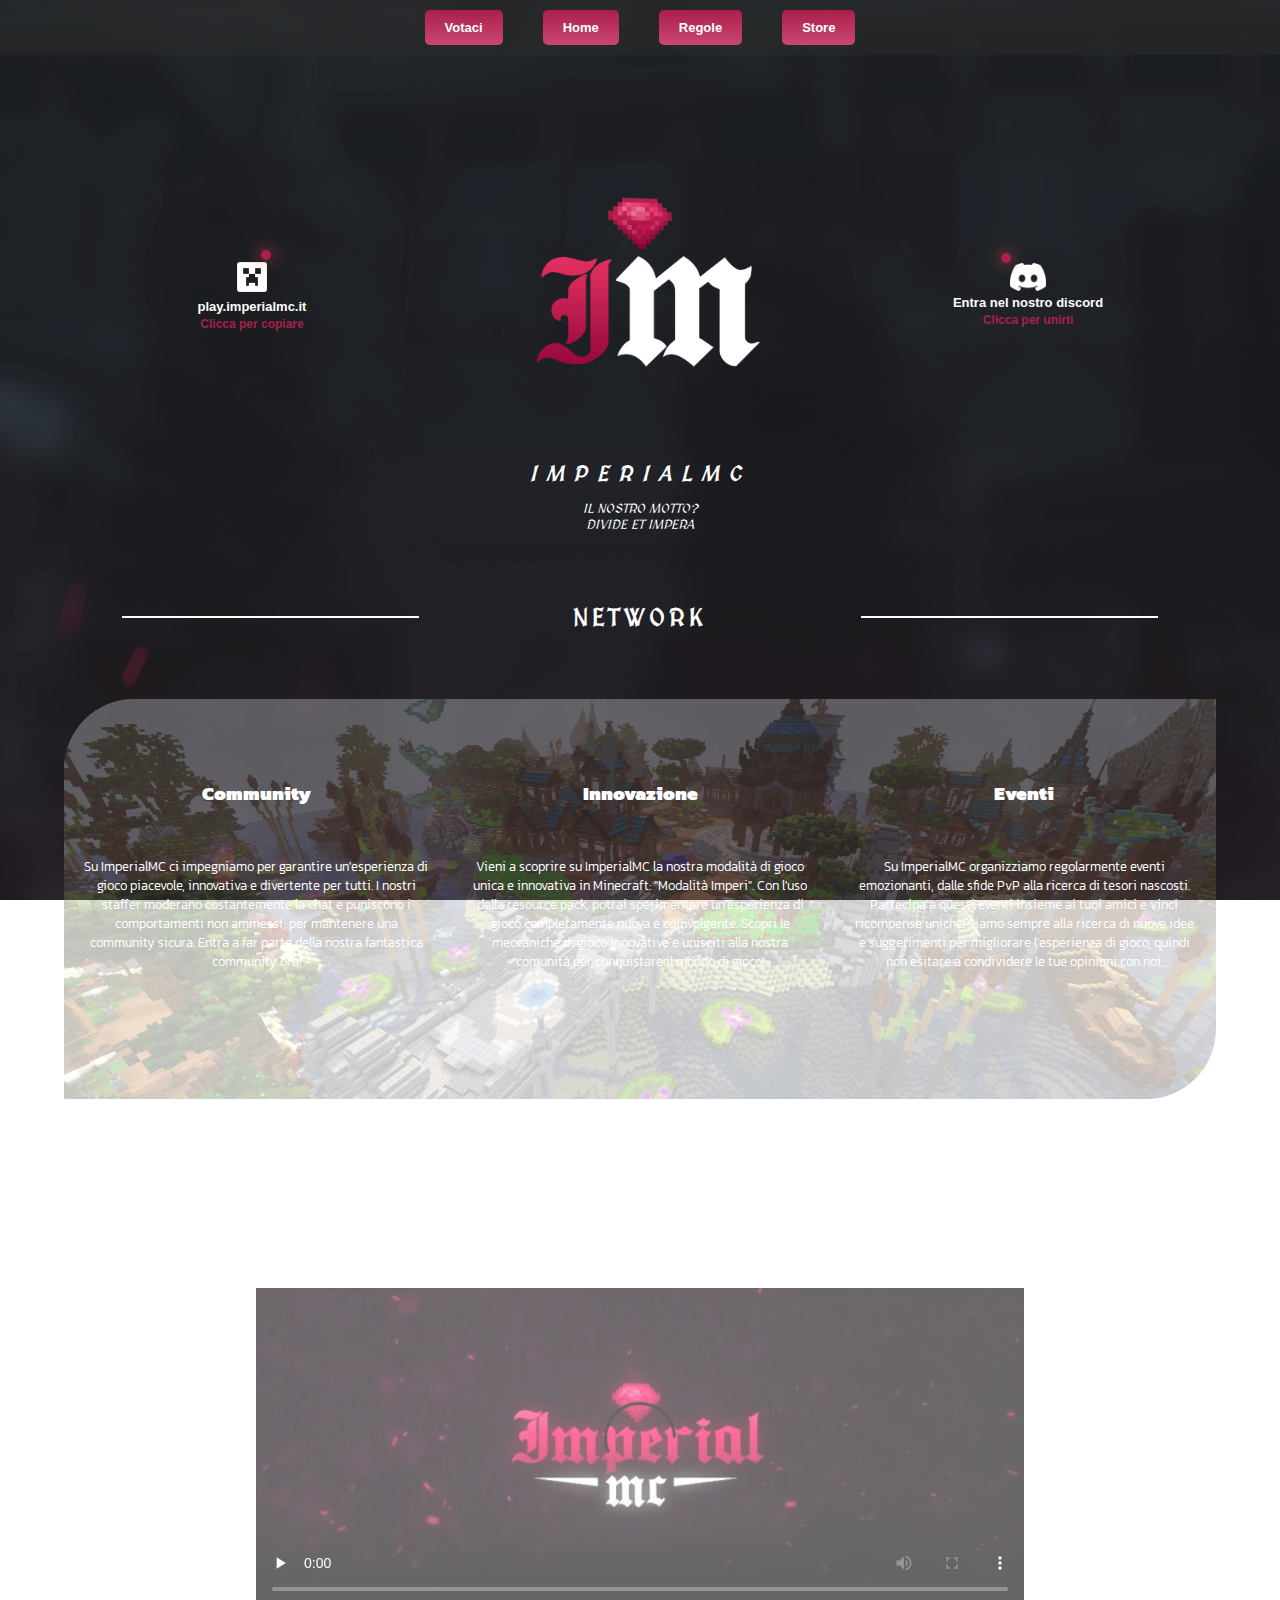
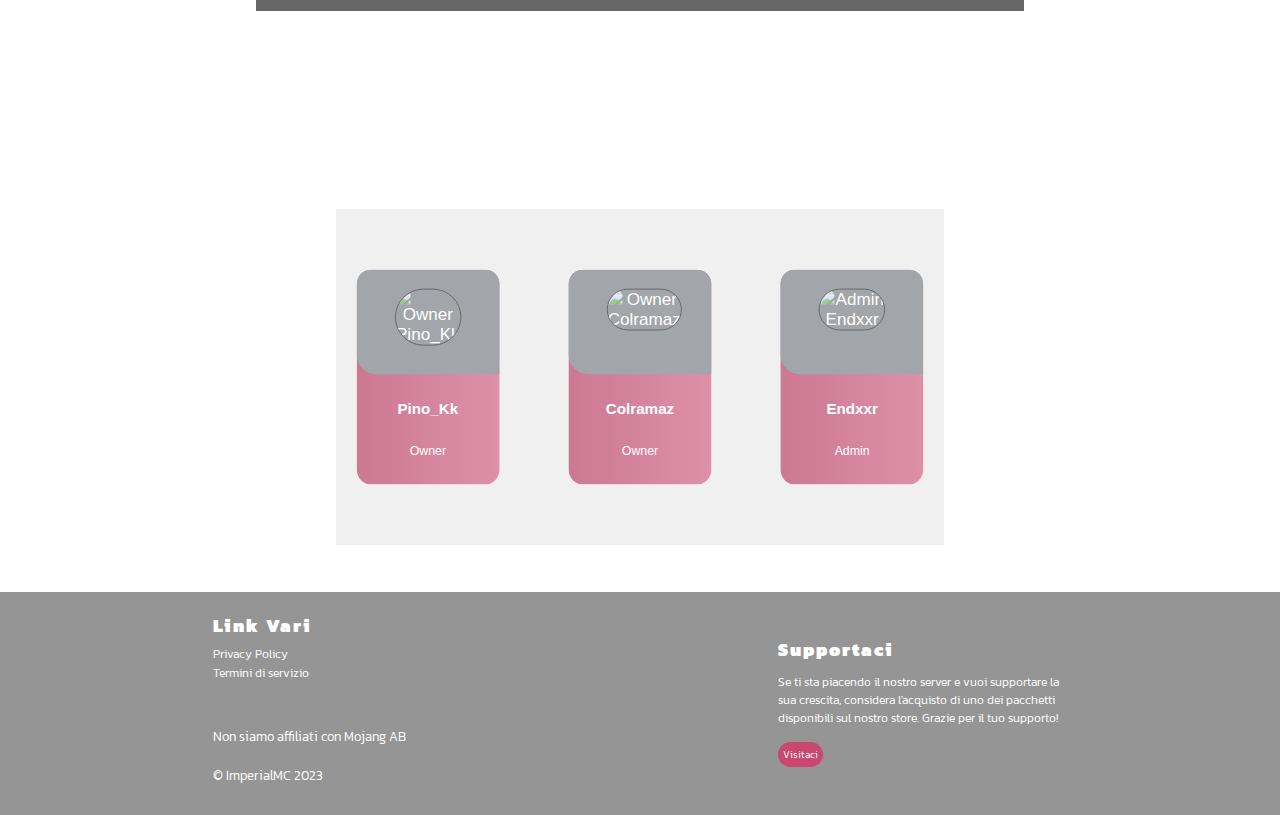
==== commit e0c69b8b: "Update" ====
--- a/index.html
+++ b/index.html
@@ -19,18 +19,20 @@
     <header><!-- Parte alta della pagina -->
         <nav><!-- Barra di navigazione -->
             <div class="container-header nav">
-                <ul class="list">
-                    <div class="dropdown">
-                        <li class="li-element header nom">Votaci <i class="fa-solid fa-sort-down fa-xs"></i></li>
-                        <div class="dropdown-content">
-                            <li class="element"><a href="https://www.minealpha.it/server/imperialmc" title="Minecraft.it">Minecraft.it</a>
-                            </li>
-                            <li class="element"><a
-                                    href="https://minecraft-italia.net/lista/server/imperialmc" title="Minecraft.net">Minecraft.net</a></li>
-                        </div>
-                        </a>
-                    </div>
-                    <!-- <div class="dropdown"> -->
+                <main>
+                    <ul class="list">
+                        <div class="dropdown">
+                            <li class="li-element header nom">Votaci <i class="fa-solid fa-sort-down fa-xs"></i></li>
+                            <div class="dropdown-content">
+                                <li class="element"><a href="https://www.minealpha.it/server/imperialmc"
+                                        title="Minecraft.it">Minecraft.it</a>
+                                </li>
+                                <li class="element"><a href="https://minecraft-italia.net/lista/server/imperialmc"
+                                        title="Minecraft.net">Minecraft.net</a></li>
+                            </div>
+                            </a>
+                        </div>
+                        <!-- <div class="dropdown"> -->
                         <a href="index.html" title="home">
                             <li class="li-element header">Home</li>
                         </a>
@@ -42,10 +44,11 @@
                             </li>
                         </div>
                     </div> -->
-                    <a href="https://store.imperialmc.it/" title="store">
-                        <li class="li-element header">Store</li>
-                    </a>
-                </ul>
+                        <a href="https://store.imperialmc.it/" title="store">
+                            <li class="li-element header">Store</li>
+                        </a>
+                    </ul>
+                </main>
             </div>
         </nav>
         <div class="container">
@@ -67,7 +70,8 @@
                 <span class="span-header left" id="players-ds"></span>
                 <img src="img/discord-mark-white.avif" alt="Discord" width="48px" height="auto">
                 <p class="header-txt first">Entra nel nostro discord</p>
-                <a class="header-txt second" href="https://discord.com/invite/7rMWN4B6k4" title="Minecraft-server">Clicca per unirti</a>
+                <a class="header-txt second" href="https://discord.com/invite/7rMWN4B6k4"
+                    title="Minecraft-server">Clicca per unirti</a>
             </div>
         </div>
     </header>
@@ -76,50 +80,52 @@
             <div class="div-titles">
                 <div class="separator"></div>
                 <h2>Network</h1>
-                <div class="separator"></div>
+                    <div class="separator"></div>
             </div>
             <article class="article-content">
                 <div class="main-content">
                     <i class="fa-solid fa-users fa-xl"></i>
                     <h3>Community</h2>
-                    <p>Su ImperialMC ci impegniamo per garantire un'esperienza di gioco piacevole, innovativa e
-                        divertente per tutti. I nostri
-                        staffer moderano costantemente la chat e puniscono i comportamenti non ammessi, per mantenere
-                        una community sicura. Entra a far parte della nostra fantastica community ora!</p>
+                        <p>Su ImperialMC ci impegniamo per garantire un'esperienza di gioco piacevole, innovativa e
+                            divertente per tutti. I nostri
+                            staffer moderano costantemente la chat e puniscono i comportamenti non ammessi, per
+                            mantenere
+                            una community sicura. Entra a far parte della nostra fantastica community ora!</p>
                 </div>
                 <!-- Innovazione -->
                 <div class="main-content">
                     <i class="fa-solid fa-microchip fa-xl"></i>
                     <h3>Innovazione</h2>
-                    <p>Vieni a scoprire su ImperialMC la nostra modalità di gioco unica e innovativa in Minecraft:
-                        "Modalità Imperi". Con l'uso della resource pack, potrai sperimentare un'esperienza di gioco completamente nuova e coinvolgente.
-                        Scopri le meccaniche di gioco innovative e unisciti alla nostra comunità per conquistare il
-                        mondo di gioco!</p>
+                        <p>Vieni a scoprire su ImperialMC la nostra modalità di gioco unica e innovativa in Minecraft:
+                            "Modalità Imperi". Con l'uso della resource pack, potrai sperimentare un'esperienza di gioco
+                            completamente nuova e coinvolgente.
+                            Scopri le meccaniche di gioco innovative e unisciti alla nostra comunità per conquistare il
+                            mondo di gioco!</p>
                 </div>
                 <!-- Divertimento -->
                 <div class="main-content">
                     <i class="fa-solid fa-gamepad fa-xl"></i>
                     <h3>Eventi</h2>
-                    <p>Su ImperialMC organizziamo regolarmente eventi emozionanti, dalle sfide PvP alla ricerca di
-                        tesori nascosti.
-                        Partecipa a questi eventi insieme ai tuoi amici e vinci ricompense uniche! Siamo sempre alla
-                        ricerca di nuove idee e
-                        suggerimenti per migliorare l'esperienza di gioco, quindi non esitare a condividere le tue
-                        opinioni con noi.</p>
+                        <p>Su ImperialMC organizziamo regolarmente eventi emozionanti, dalle sfide PvP alla ricerca di
+                            tesori nascosti.
+                            Partecipa a questi eventi insieme ai tuoi amici e vinci ricompense uniche! Siamo sempre alla
+                            ricerca di nuove idee e
+                            suggerimenti per migliorare l'esperienza di gioco, quindi non esitare a condividere le tue
+                            opinioni con noi.</p>
                 </div>
             </article>
             <div class="div-titles">
                 <div class="separator"></div>
                 <h2>Trailer</h1>
-                <div class="separator"></div>
+                    <div class="separator"></div>
             </div>
             <article>
                 <div id="slider">
-                        <video width="100%" height="100%" controls preload="none" poster="img/poster.avif">
-                            <source src="img/movie/IMPERIALMC - TRAILER UFFICIALE.mp4" type="video/mp4">
-                            <source src="img/movie/IMPERIALMC - TRAILER UFFICIALE.mp4" type="video/ogg">
-                            Your browser does not support the video tag.
-                          </video>
+                    <video width="100%" height="100%" controls preload="none" poster="img/poster.avif">
+                        <source src="img/movie/IMPERIALMC - TRAILER UFFICIALE.mp4" type="video/mp4">
+                        <source src="img/movie/IMPERIALMC - TRAILER UFFICIALE.mp4" type="video/ogg">
+                        Your browser does not support the video tag.
+                    </video>
                 </div>
             </article>
         </section>
@@ -128,7 +134,7 @@
         <div class="div-titles">
             <div class="separator"></div>
             <h2>Staff</h1>
-            <div class="separator"></div>
+                <div class="separator"></div>
         </div>
         <article>
             <div class="swiper swiper-cont">
@@ -139,7 +145,9 @@
                                 <span class="overlay"></span>
 
                                 <div class="card-image">
-                                    <img loading="lazy" src="https://crafatar.com/avatars/9a5f7095-b655-439a-9448-4f3d8212794a"alt="Owner Pino_Kk">
+                                    <img loading="lazy"
+                                        src="https://crafatar.com/avatars/9a5f7095-b655-439a-9448-4f3d8212794a"
+                                        alt="Owner Pino_Kk">
                                 </div>
                             </div>
                             <div class="card-content">
@@ -154,7 +162,9 @@
                                 <span class="overlay"></span>
 
                                 <div class="card-image">
-                                    <img loading="lazy" src="https://crafatar.com/avatars/00a3f9d5-2b7f-44a1-94bc-685cb8c697eb" alt="Owner Colramaz">
+                                    <img loading="lazy"
+                                        src="https://crafatar.com/avatars/00a3f9d5-2b7f-44a1-94bc-685cb8c697eb"
+                                        alt="Owner Colramaz">
                                 </div>
                             </div>
                             <div class="card-content">
@@ -169,7 +179,9 @@
                                 <span class="overlay"></span>
 
                                 <div class="card-image">
-                                    <img loading="lazy" src="https://crafatar.com/avatars/d106f084-9b2f-4c39-8d2d-7614d641eecb" alt="Admin Endxxr">
+                                    <img loading="lazy"
+                                        src="https://crafatar.com/avatars/d106f084-9b2f-4c39-8d2d-7614d641eecb"
+                                        alt="Admin Endxxr">
                                 </div>
                             </div>
                             <div class="card-content">
@@ -184,7 +196,9 @@
                                 <span class="overlay"></span>
 
                                 <div class="card-image">
-                                    <img loading="lazy" src="https://crafatar.com/avatars/efcfbf57-4cec-4ccf-8c0b-e8ab23b652d5" alt="Tecnico Simone">
+                                    <img loading="lazy"
+                                        src="https://crafatar.com/avatars/efcfbf57-4cec-4ccf-8c0b-e8ab23b652d5"
+                                        alt="Tecnico Simone">
                                 </div>
                             </div>
                             <div class="card-content">
@@ -199,7 +213,9 @@
                                 <span class="overlay"></span>
 
                                 <div class="card-image">
-                                    <img loading="lazy" src="https://crafatar.com/avatars/8f56ed7c-a9b4-4d43-9af3-b1ade5968a4e" alt="Tecnico Chipyh">
+                                    <img loading="lazy"
+                                        src="https://crafatar.com/avatars/8f56ed7c-a9b4-4d43-9af3-b1ade5968a4e"
+                                        alt="Tecnico Chipyh">
                                 </div>
                             </div>
                             <div class="card-content">
@@ -214,7 +230,9 @@
                                 <span class="overlay"></span>
 
                                 <div class="card-image">
-                                    <img loading="lazy" src="https://crafatar.com/avatars/3ccf85db-a6e3-4ed1-a769-8bd89eb09623" alt="Mod+ Topogamer09">
+                                    <img loading="lazy"
+                                        src="https://crafatar.com/avatars/3ccf85db-a6e3-4ed1-a769-8bd89eb09623"
+                                        alt="Mod+ Topogamer09">
                                 </div>
                             </div>
                             <div class="card-content">
@@ -229,7 +247,9 @@
                                 <span class="overlay"></span>
 
                                 <div class="card-image">
-                                    <img loading="lazy" src="https://crafatar.com/avatars/3d6ca4b3-a672-407b-9de7-2574462f009a" alt="Mod AlzaBandiera">
+                                    <img loading="lazy"
+                                        src="https://crafatar.com/avatars/3d6ca4b3-a672-407b-9de7-2574462f009a"
+                                        alt="Mod AlzaBandiera">
                                 </div>
                             </div>
                             <div class="card-content">
@@ -253,16 +273,20 @@
                 </ul>
                 <div class="social">
                     <!-- <a href="#"><i class="fa-brands fa-instagram"></i></a> -->
-                    <a href="https://www.tiktok.com/@imperialmc.official?is_from_webapp=1&sender_device=pc" title="tiktok"><i class="fa-brands fa-tiktok"></i></a>
-                    <a href="https://t.me/imperialmc_official" title="telegram"><i class="fa-brands fa-telegram"></i></a>
-                    <a href="https://www.youtube.com/channel/UCzONkB0ESR9Yvba4C2fLvrw" title="youtube"><i class="fa-brands fa-youtube"></i></a>
+                    <a href="https://www.tiktok.com/@imperialmc.official?is_from_webapp=1&sender_device=pc"
+                        title="tiktok"><i class="fa-brands fa-tiktok"></i></a>
+                    <a href="https://t.me/imperialmc_official" title="telegram"><i
+                            class="fa-brands fa-telegram"></i></a>
+                    <a href="https://www.youtube.com/channel/UCzONkB0ESR9Yvba4C2fLvrw" title="youtube"><i
+                            class="fa-brands fa-youtube"></i></a>
                 </div>
                 <p>Non siamo affiliati con Mojang AB</p>
                 <p>© ImperialMC 2023</p>
             </div>
             <div class="content-footer right">
                 <h3>Supportaci</h3>
-                <p>Se ti sta piacendo il nostro server e vuoi supportare la sua crescita, considera l'acquisto di uno dei
+                <p>Se ti sta piacendo il nostro server e vuoi supportare la sua crescita, considera l'acquisto di uno
+                    dei
                     pacchetti disponibili sul nostro store. Grazie per il tuo supporto!</p>
                 <a class="button" href="https://store.imperialmc.it" title="secnd-store">Visitaci</a>
             </div>
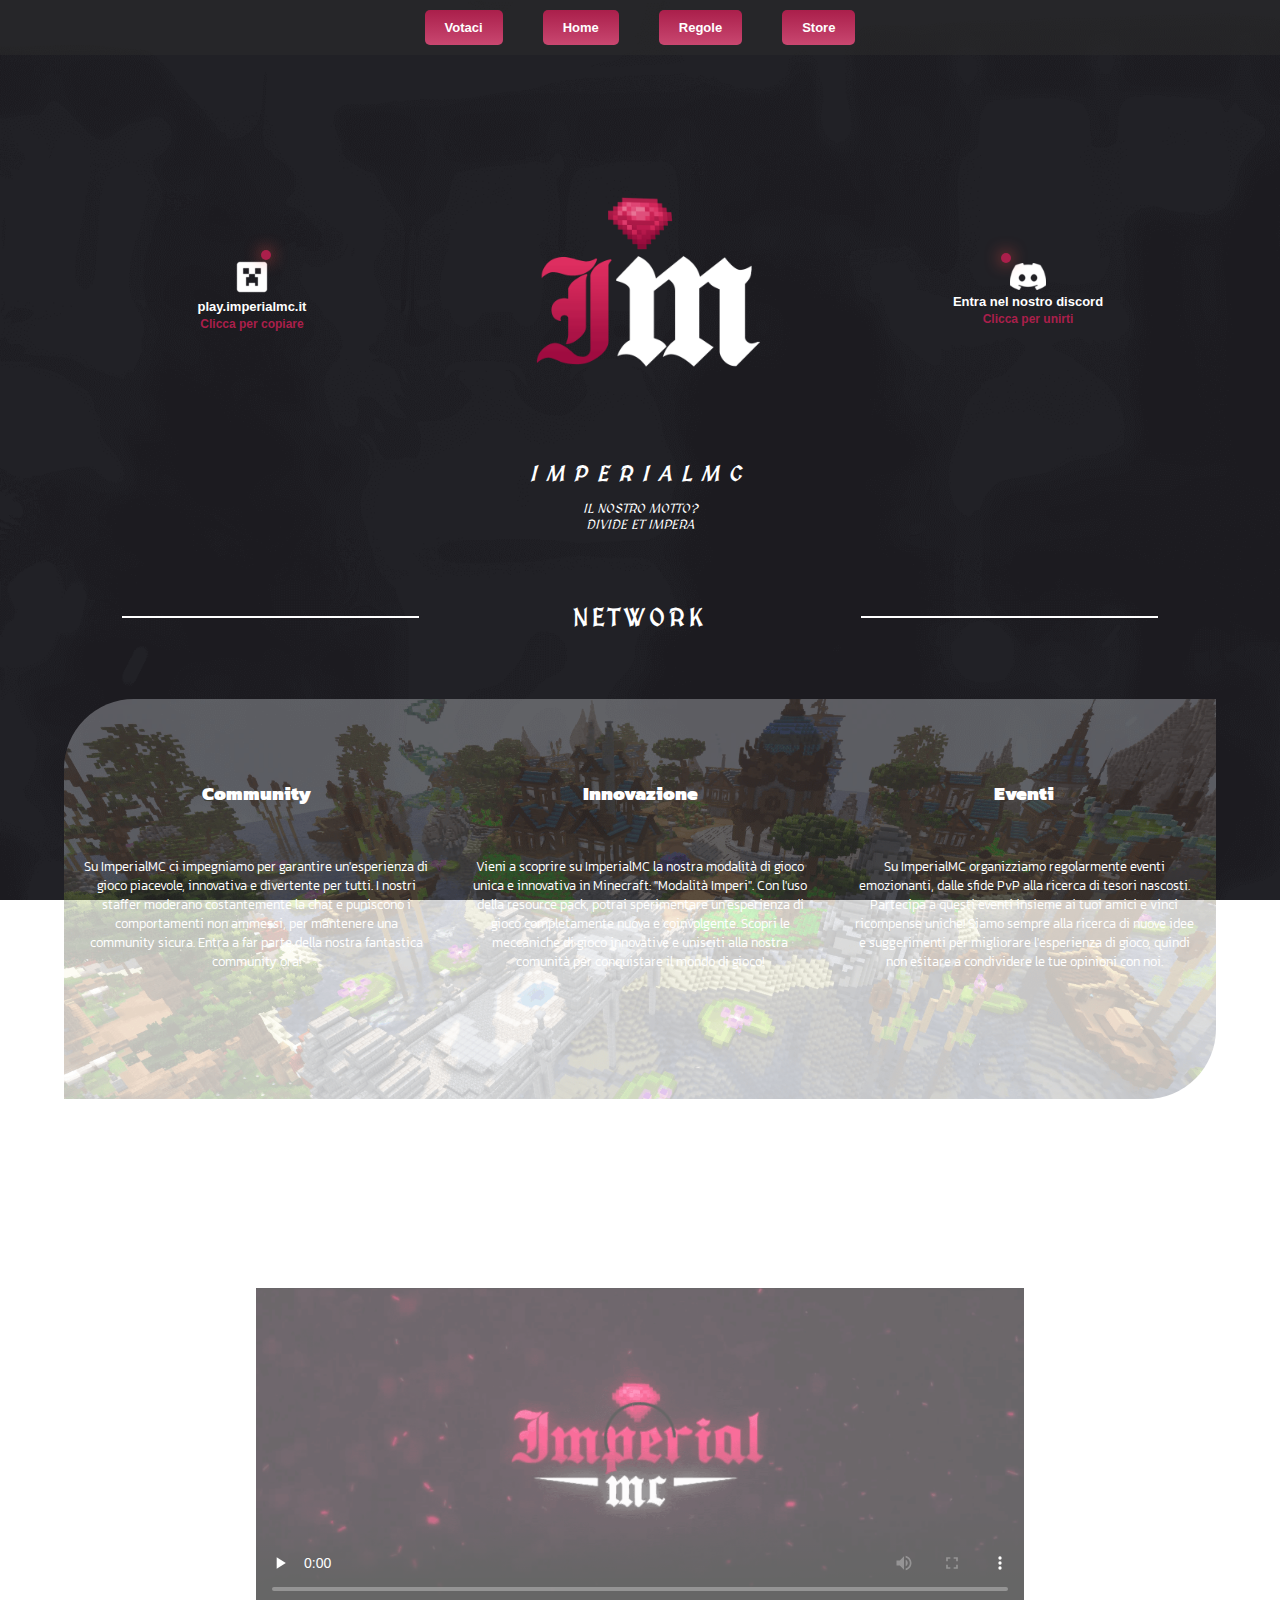
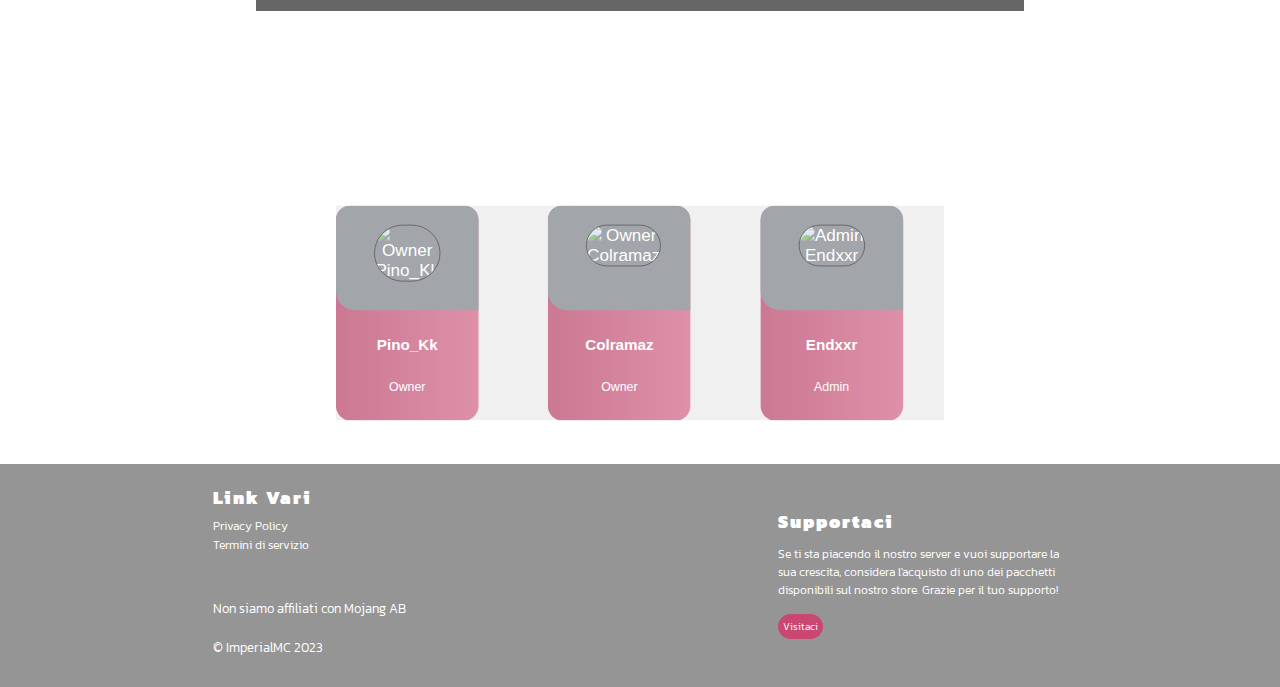
==== commit 22e03e30: "Update" ====
--- a/index.html
+++ b/index.html
@@ -8,18 +8,16 @@
     <meta http-equiv="X-UA-Compatible" content="IE=edge">
     <meta name="viewport" content="width=device-width, initial-scale=1.0">
     <title>ImperialMC | Modalità imperi innovativa con resource pack</title>
-    <link rel="stylesheet" href="css/swiper-bundle.min.css">
-    <link rel="stylesheet" href="css/style.css?v=2">
-    <link rel="stylesheet" href="css/font.css">
-    <link rel="shortcut icon" href="img/icon.png" type="image/x-icon">
-    <script async="false" src="js/fontawesome.js"></script>
+    <link rel="shortcut icon" href="img/icon.ico" type="image/x-icon">
+    <link rel="stylesheet" href="css/style.css?v=2.1">
+    <script src="js/fontawesome.js"></script>
+    <link rel="stylesheet" href="css/swiper-bundle.min.css?v=1.0.0">
 </head>
 
 <body>
     <header><!-- Parte alta della pagina -->
         <nav><!-- Barra di navigazione -->
             <div class="container-header nav">
-                <main>
                     <ul class="list">
                         <div class="dropdown">
                             <li class="li-element header nom">Votaci <i class="fa-solid fa-sort-down fa-xs"></i></li>
@@ -48,18 +46,17 @@
                             <li class="li-element header">Store</li>
                         </a>
                     </ul>
-                </main>
             </div>
         </nav>
         <div class="container">
             <div class="statz left">
                 <span class="span-header right" id="players-mc"></span>
-                <img src="img/minecraft.avif" alt="Minecraft server" width="48px" height="auto">
+                <img src="img/minecraft.png" alt="Minecraft server" width="48px" height="auto">
                 <p id="copy" class="header-txt first">play.imperialmc.it</p>
                 <a href="#" title="none" id="clickModal" class="header-txt second">Clicca per copiare</a>
             </div>
             <div class="statz center">
-                <img src="img/logo.avif" alt="Imperial Logo" title="Logo" height="auto" width="400px">
+                <img src="img/logo.png" alt="Imperial Logo" title="Logo" height="auto" width="400px">
                 <div>
                     <h1>ImperialMC</h1>
                     <p>Il nostro motto?</p>
@@ -68,7 +65,7 @@
             </div>
             <div class="statz right">
                 <span class="span-header left" id="players-ds"></span>
-                <img src="img/discord-mark-white.avif" alt="Discord" width="48px" height="auto">
+                <img src="img/discord-mark-white.png" alt="Discord" width="48px" height="auto">
                 <p class="header-txt first">Entra nel nostro discord</p>
                 <a class="header-txt second" href="https://discord.com/invite/7rMWN4B6k4"
                     title="Minecraft-server">Clicca per unirti</a>
@@ -121,7 +118,7 @@
             </div>
             <article>
                 <div id="slider">
-                    <video width="100%" height="100%" controls preload="none" poster="img/poster.avif">
+                    <video width="100%" height="100%" controls preload="none" poster="img/poster.webp">
                         <source src="img/movie/IMPERIALMC - TRAILER UFFICIALE.mp4" type="video/mp4">
                         <source src="img/movie/IMPERIALMC - TRAILER UFFICIALE.mp4" type="video/ogg">
                         Your browser does not support the video tag.
@@ -288,7 +285,7 @@
                 <p>Se ti sta piacendo il nostro server e vuoi supportare la sua crescita, considera l'acquisto di uno
                     dei
                     pacchetti disponibili sul nostro store. Grazie per il tuo supporto!</p>
-                <a class="button" href="https://store.imperialmc.it" title="secnd-store">Visitaci</a>
+                <a class="button" href="https://store.imperialmc.it" title="second-store">Visitaci</a>
             </div>
         </div>
     </footer>
@@ -303,8 +300,6 @@
     </div>
 </body>
 <script src="js/swiper-bundle.min.js"></script>
-<script src="js/slidergrab.js"></script>
-<script async="false" src="js/modal.js"></script>
 <script src="js/main.js" defer></script>
 
 </html>--- a/css/style.css
+++ b/css/style.css
@@ -1,3 +1,20 @@
+@font-face {
+    font-family: Kanit;
+    src: url(fonts/Kanit-Black.ttf);
+    font-display: swap;
+}
+
+@font-face {
+    font-family: Kanit-L;
+    src: url(fonts/Kanit-Light.ttf);
+    font-display: swap;
+}
+
+@font-face {
+    font-family: Medieval;
+    src: url(fonts/MedievalSharp-Regular.ttf);
+    font-display: swap;
+}
 
 /* Modal CSS */
 
@@ -115,7 +132,7 @@
 body {
     color: white;
     font-family: Arial, Helvetica, sans-serif;
-    background-image: url(../img/Backgroundimperial.avif);
+    background-image: url(../img/Backgroundimperial.webp);
     background-attachment: fixed;
     background-repeat: no-repeat;
     background-size: cover;
@@ -357,7 +374,7 @@
 
 .article-content::before {
     content: '';
-    background-image: url(../img/nuovospawn.avif);
+    background-image: url(../img/nuovospawn.webp);
     background-size: cover;
     background-position: center;
     border-bottom-right-radius: 70px;
@@ -852,7 +869,7 @@
         right: 0;
         top: 0;
         bottom: 0;
-        background-image: url(../img/nuovospawn.avif);
+        background-image: url(../img/nuovospawn.webp);
         background-position: center;
         background-size: cover;
         opacity: 0.3;
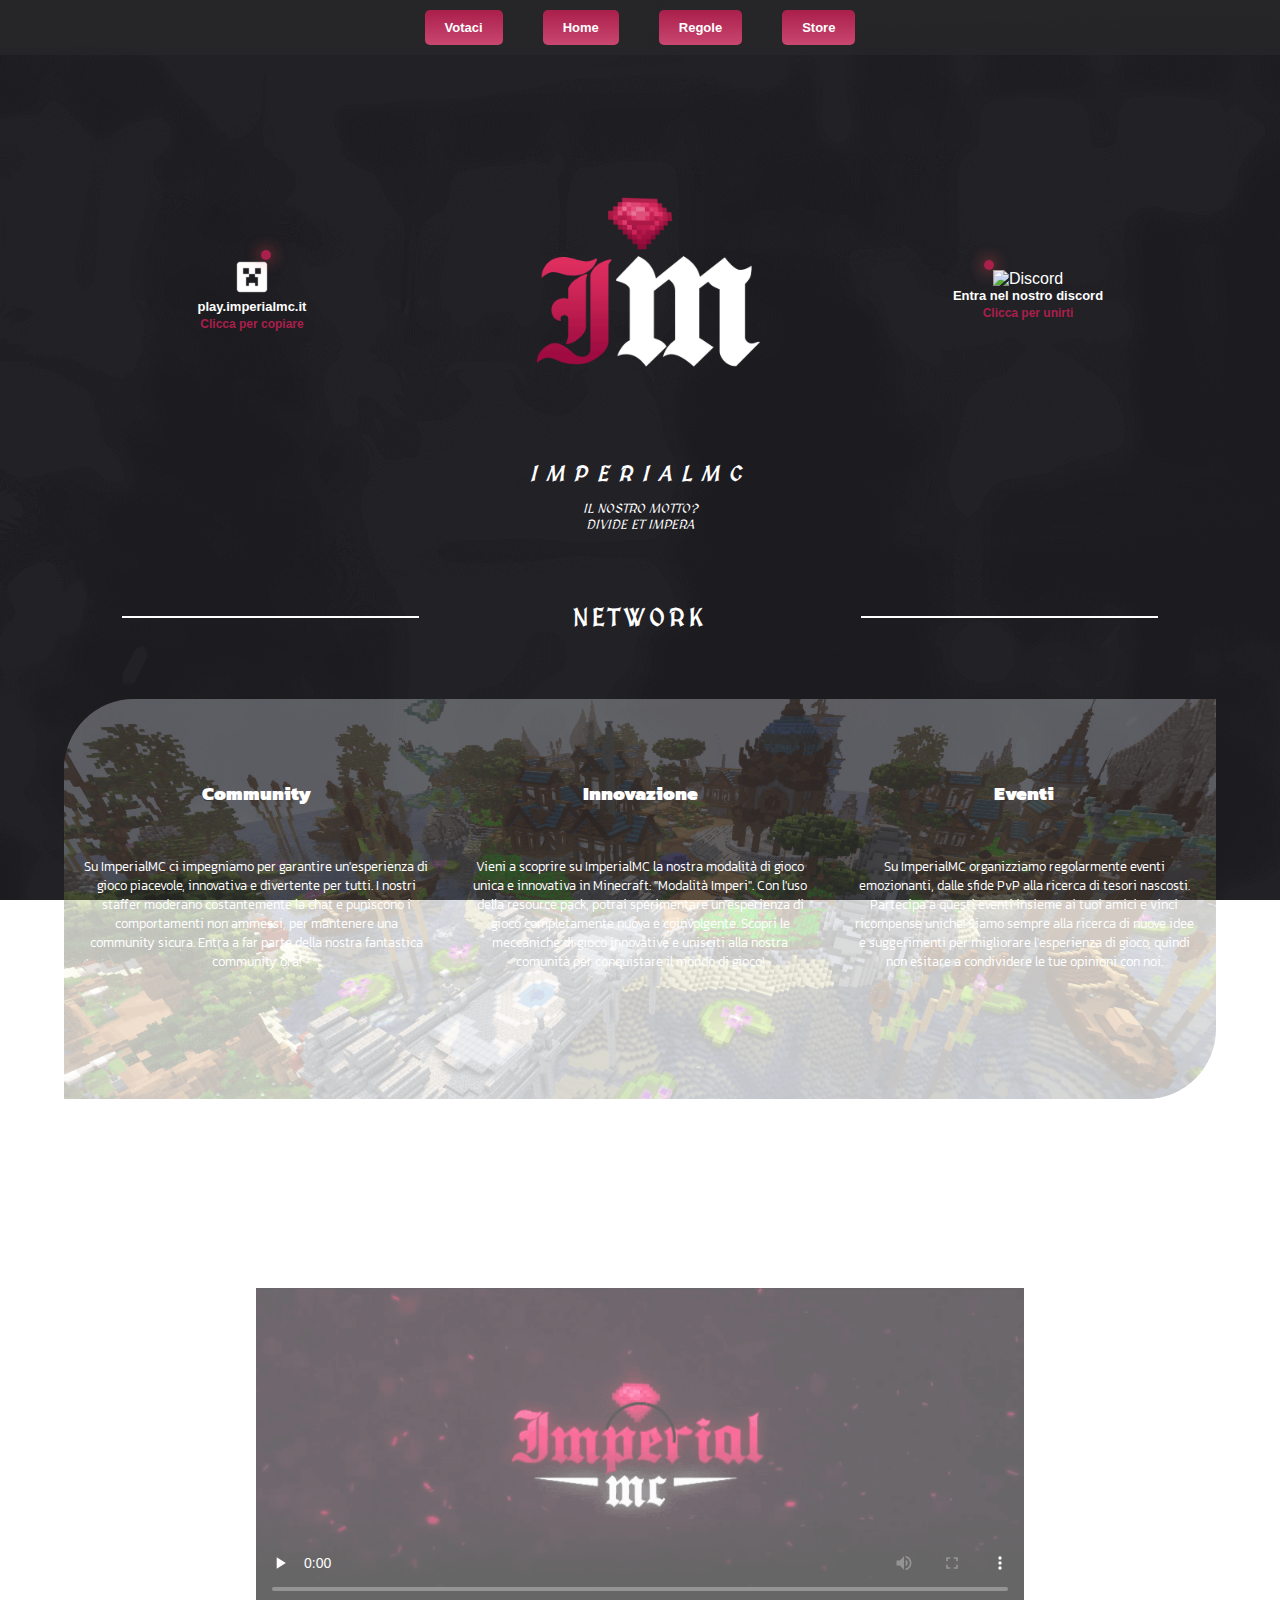
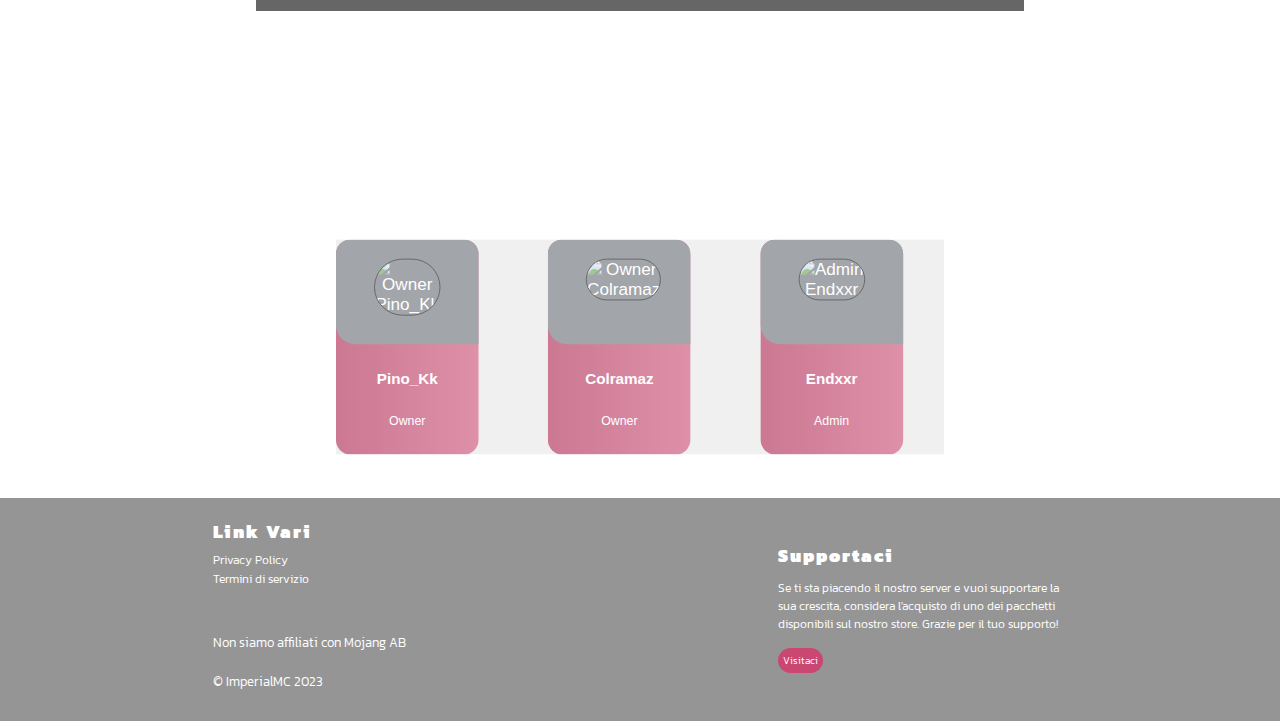
==== commit c7594b6e: "Update" ====
--- a/index.html
+++ b/index.html
@@ -2,6 +2,13 @@
 <html lang="it">
 
 <head>
+    <meta property="og:type" content="website">
+    <meta property="og:title" content="ImperialMC | Modalità imperi innovativa con resource pack">
+    <meta property="og:url" content="https://www.imperialmc.it">
+    <meta property="og:site_name" content="ImperialMC">
+    <meta property="og:locale" content="it_IT">
+    <meta property="og:description" content="ImperialMC, un server minecraft con modalità imperi innovativa e resource pack personalizzata. Partecipa a eventi fantastici insieme ai tuoi amici.">
+    <meta property="og:image" content="https://www.imperialmc.it/img/logo.png">
     <meta name="description"
         content="ImperialMC, un server minecraft con modalità imperi innovativa e resource pack personalizzata. Partecipa a eventi fantastici insieme ai tuoi amici.">
     <meta charset="UTF-8">
@@ -9,8 +16,7 @@
     <meta name="viewport" content="width=device-width, initial-scale=1.0">
     <title>ImperialMC | Modalità imperi innovativa con resource pack</title>
     <link rel="shortcut icon" href="img/icon.ico" type="image/x-icon">
-    <link rel="stylesheet" href="css/style.css?v=2.1">
-    <script src="js/fontawesome.js"></script>
+    <link rel="stylesheet" href="css/style.css?v=2.6">
     <link rel="stylesheet" href="css/swiper-bundle.min.css?v=1.0.0">
 </head>
 
@@ -18,40 +24,42 @@
     <header><!-- Parte alta della pagina -->
         <nav><!-- Barra di navigazione -->
             <div class="container-header nav">
-                    <ul class="list">
-                        <div class="dropdown">
-                            <li class="li-element header nom">Votaci <i class="fa-solid fa-sort-down fa-xs"></i></li>
-                            <div class="dropdown-content">
-                                <li class="element"><a href="https://www.minealpha.it/server/imperialmc"
-                                        title="Minecraft.it">Minecraft.it</a>
-                                </li>
-                                <li class="element"><a href="https://minecraft-italia.net/lista/server/imperialmc"
-                                        title="Minecraft.net">Minecraft.net</a></li>
-                            </div>
-                            </a>
-                        </div>
-                        <!-- <div class="dropdown"> -->
-                        <a href="index.html" title="home">
-                            <li class="li-element header">Home</li>
+                <ul class="list">
+                    <div class="dropdown">
+                        <li class="li-element header nom">Votaci <i class="fa-solid fa-sort-down fa-xs"></i></li>
+                        <div class="dropdown-content">
+                            <li class="element"><a href="https://www.minealpha.it/server/imperialmc"
+                                    title="Minecraft.it">Minecraft.it</a>
+                            </li>
+                            <li class="element"><a href="https://minecraft-italia.net/lista/server/imperialmc"
+                                    title="Minecraft.net">Minecraft.net</a></li>
+                        </div>
                         </a>
-                        <a href="regolamento.html" title="rules">
-                            <li class="li-element header">Regole</li>
-                        </a>
-                        <!-- <div class="dropdown-content">
+                    </div>
+                    <!-- <div class="dropdown"> -->
+                    <a href="index.html" title="home">
+                        <li class="li-element header">Home</li>
+                    </a>
+                    <a href="regolamento.html" title="rules">
+                        <li class="li-element header">Regole</li>
+                    </a>
+                    <!-- <div class="dropdown-content">
                             <li class="element"><a href="regolamento.html">Regolamento</a>
                             </li>
                         </div>
                     </div> -->
-                        <a href="https://store.imperialmc.it/" title="store">
-                            <li class="li-element header">Store</li>
-                        </a>
-                    </ul>
+                    <a href="https://store.imperialmc.it/" title="store">
+                        <li class="li-element header">Store</li>
+                    </a>
+                </ul>
             </div>
         </nav>
         <div class="container">
             <div class="statz left">
-                <span class="span-header right" id="players-mc"></span>
-                <img src="img/minecraft.png" alt="Minecraft server" width="48px" height="auto">
+                <div>
+                    <span class="span-header right" id="players-mc"></span>
+                    <img src="img/minecraft.png" alt="Minecraft server">
+                </div>
                 <p id="copy" class="header-txt first">play.imperialmc.it</p>
                 <a href="#" title="none" id="clickModal" class="header-txt second">Clicca per copiare</a>
             </div>
@@ -64,8 +72,10 @@
                 </div>
             </div>
             <div class="statz right">
-                <span class="span-header left" id="players-ds"></span>
-                <img src="img/discord-mark-white.png" alt="Discord" width="48px" height="auto">
+                <div>
+                    <span class="span-header left" id="players-ds"></span>
+                    <img src="img/discord_icon.png" alt="Discord">
+                </div>
                 <p class="header-txt first">Entra nel nostro discord</p>
                 <a class="header-txt second" href="https://discord.com/invite/7rMWN4B6k4"
                     title="Minecraft-server">Clicca per unirti</a>
@@ -124,6 +134,7 @@
                         Your browser does not support the video tag.
                     </video>
                 </div>
+                <p class="txt">Vieni a trovarci sul nostro canale<a href="#" title="YouTube"> Youtube</a></p>
             </article>
         </section>
     </main>
@@ -200,23 +211,6 @@
                             </div>
                             <div class="card-content">
                                 <h2 class="name">Simonesimone10</h2>
-                                <p class="desc">Tecnico</p>
-                            </div>
-                        </div>
-                    </div>
-                    <div class="swiper-slide">
-                        <div class="card">
-                            <div class="image-content">
-                                <span class="overlay"></span>
-
-                                <div class="card-image">
-                                    <img loading="lazy"
-                                        src="https://crafatar.com/avatars/8f56ed7c-a9b4-4d43-9af3-b1ade5968a4e"
-                                        alt="Tecnico Chipyh">
-                                </div>
-                            </div>
-                            <div class="card-content">
-                                <h2 class="name">zChipyh_</h2>
                                 <p class="desc">Tecnico</p>
                             </div>
                         </div>
@@ -269,7 +263,6 @@
                     <li><a href="regolamento.html" title="Terms">Termini di servizio</a></li>
                 </ul>
                 <div class="social">
-                    <!-- <a href="#"><i class="fa-brands fa-instagram"></i></a> -->
                     <a href="https://www.tiktok.com/@imperialmc.official?is_from_webapp=1&sender_device=pc"
                         title="tiktok"><i class="fa-brands fa-tiktok"></i></a>
                     <a href="https://t.me/imperialmc_official" title="telegram"><i
@@ -300,6 +293,7 @@
     </div>
 </body>
 <script src="js/swiper-bundle.min.js"></script>
-<script src="js/main.js" defer></script>
+<script src="js/main.js?v=1.0.1"></script>
+<script src="js/fontawesome.js?v=1.0.0"></script>
 
 </html>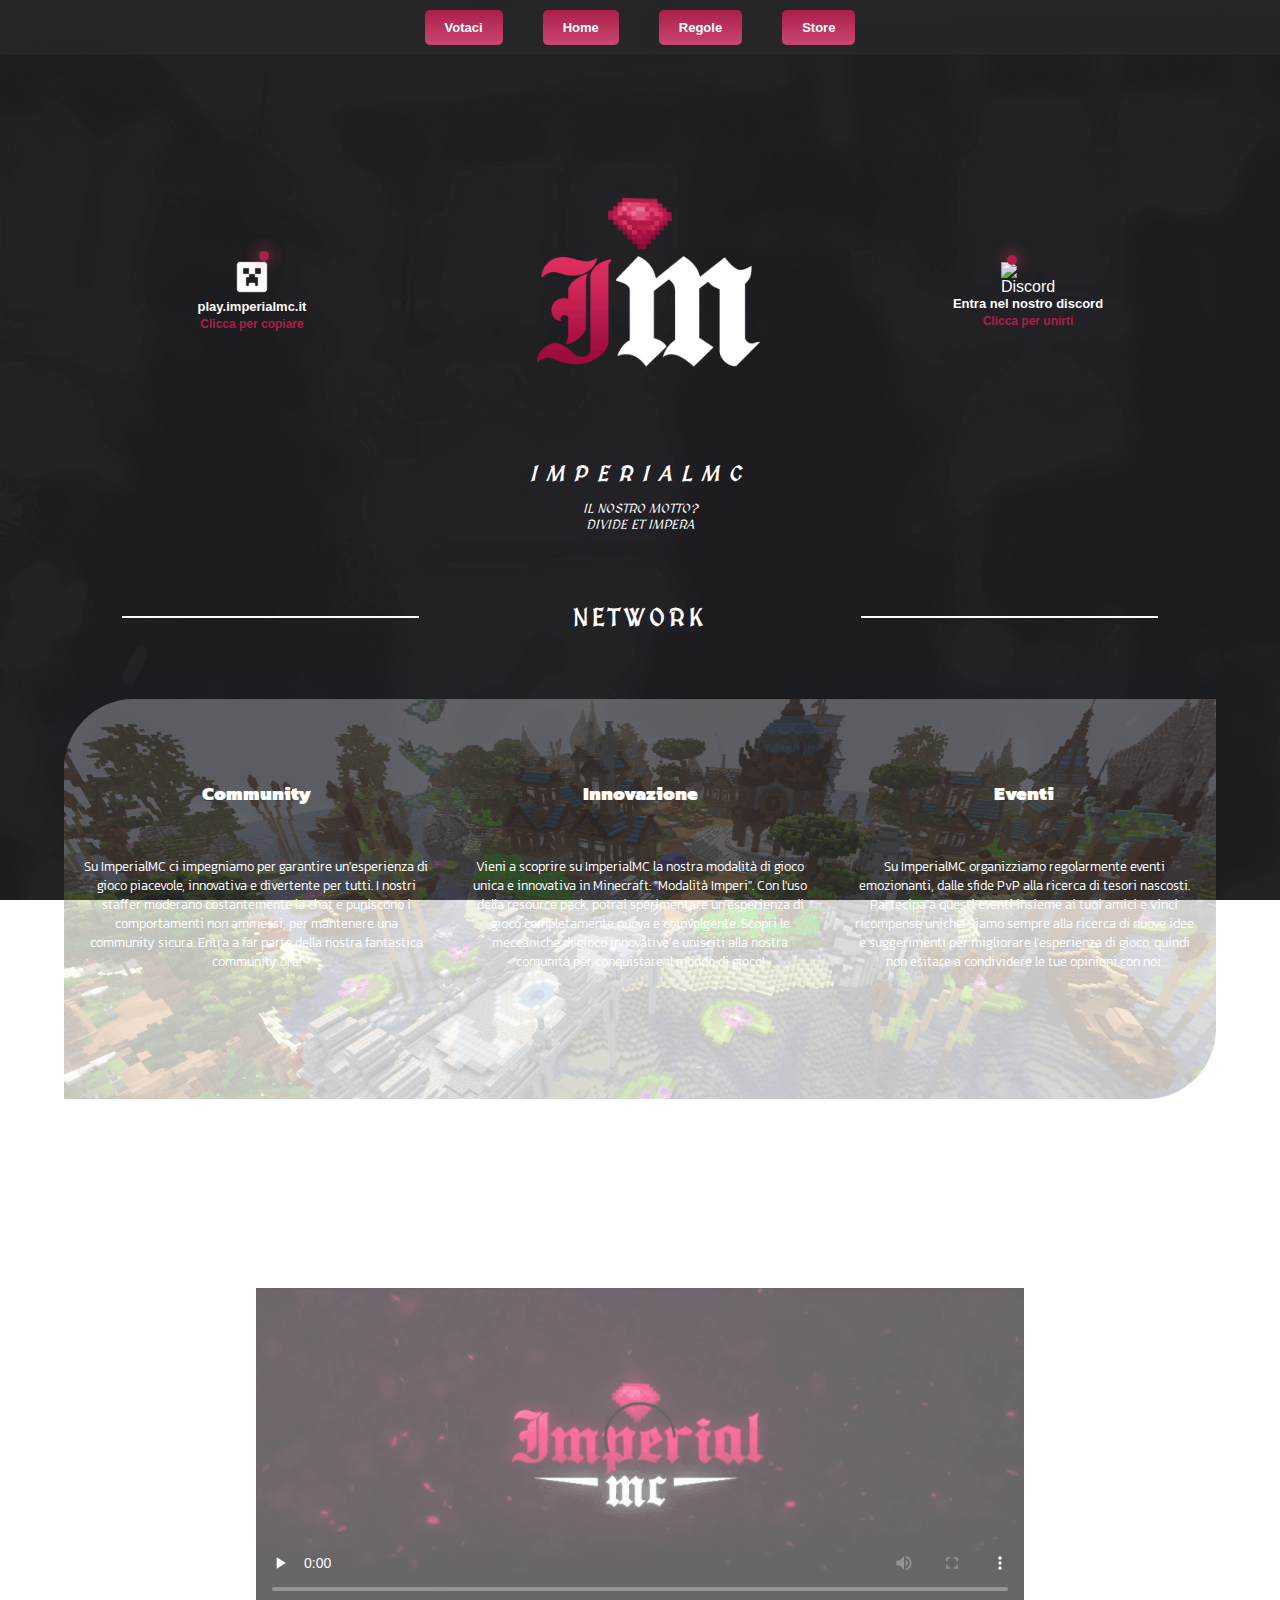
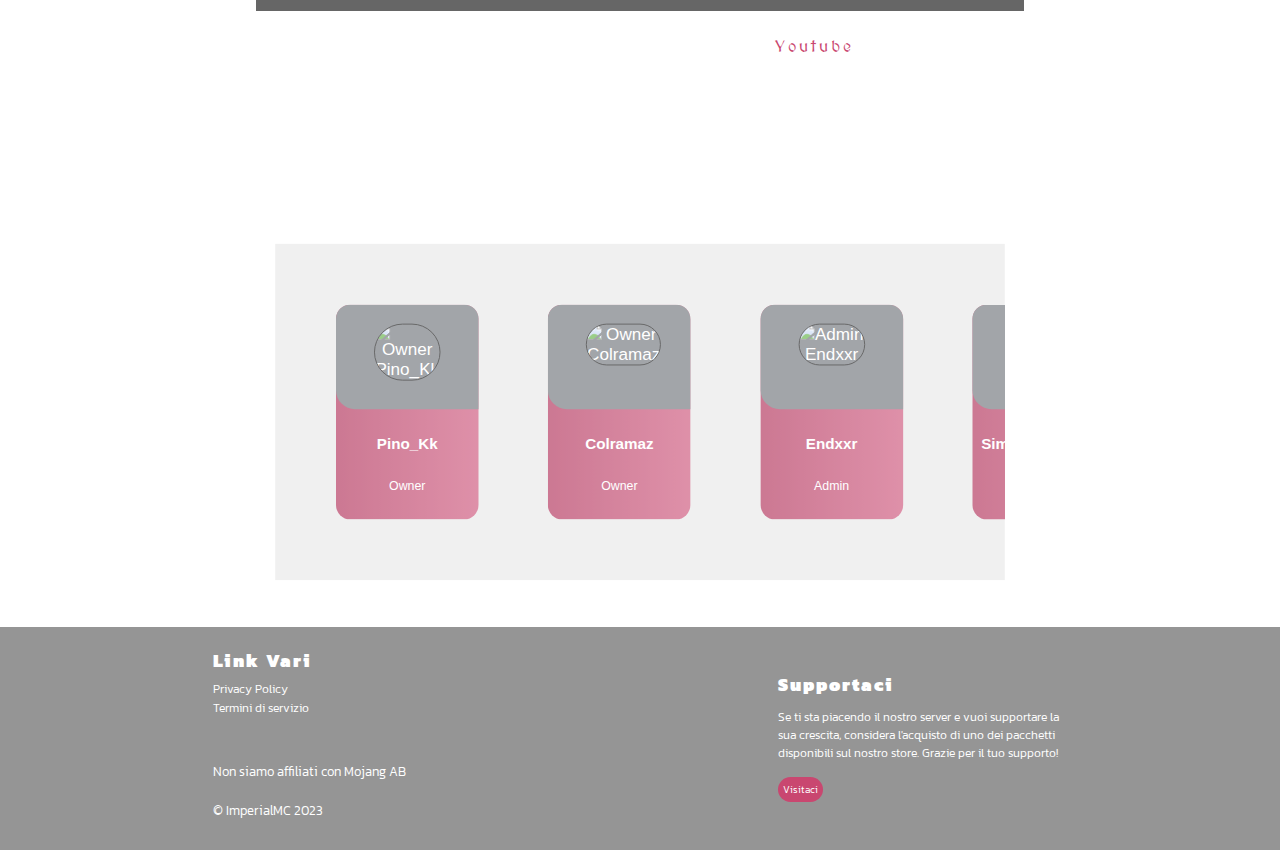
==== commit b1361024: "Merge branch 'main' of https://github.com/ImperialMC/imperialmc.github.io" ====
--- a/index.html
+++ b/index.html
@@ -9,6 +9,11 @@
     <meta property="og:locale" content="it_IT">
     <meta property="og:description" content="ImperialMC, un server minecraft con modalità imperi innovativa e resource pack personalizzata. Partecipa a eventi fantastici insieme ai tuoi amici.">
     <meta property="og:image" content="https://www.imperialmc.it/img/logo.png">
+    <meta name="twitter:card" content="summary">
+    <meta name="twitter:image" content="https://www.imperialmc.it/img/logo.png">
+    <meta name="twitter:site" content="@el_doga">
+    <meta name="twitter:title" content="ImperialMC">
+    <meta name="twitter:description" content="ImperialMC, un server minecraft con modalità imperi innovativa e resource pack personalizzata. Partecipa a eventi fantastici insieme ai tuoi amici.">
     <meta name="description"
         content="ImperialMC, un server minecraft con modalità imperi innovativa e resource pack personalizzata. Partecipa a eventi fantastici insieme ai tuoi amici.">
     <meta charset="UTF-8">
@@ -16,7 +21,7 @@
     <meta name="viewport" content="width=device-width, initial-scale=1.0">
     <title>ImperialMC | Modalità imperi innovativa con resource pack</title>
     <link rel="shortcut icon" href="img/icon.ico" type="image/x-icon">
-    <link rel="stylesheet" href="css/style.css?v=2.6">
+    <link rel="stylesheet" href="css/style.css?v=2.8">
     <link rel="stylesheet" href="css/swiper-bundle.min.css?v=1.0.0">
 </head>
 
--- a/css/style.css
+++ b/css/style.css
@@ -123,7 +123,9 @@
 
 
 
-
+html{
+    scroll-behavior: smooth;
+}
 a {
     color: white;
     text-decoration: none;
@@ -140,6 +142,17 @@
     height: auto;
     margin: 0;
     min-width: 300px;
+}
+article{
+    text-align: center;
+}
+article p.txt{
+    font-family: Medieval;
+    letter-spacing: 3px;
+}
+article p a{
+    color: #c94770;
+
 }
 
 ::selection {
@@ -240,21 +253,22 @@
     position: absolute;
     box-sizing: border-box;
     background-color: #aa1f4b;
-    border-radius: 50%;
+    border-radius: 100%;
 }
 .statz.left img, .statz.right img{
-    width: 48px;
+    width: 36px;
+    height: 36px;
     color: white;
 }
 
 .span-header.right {
-    margin-left: 2.7em;
-    margin-top: -0.9em;
+    top: -20%;
+    left: 70%;
 }
 
 .span-header.left {
-    margin-left: -0.9em;
-    margin-top: -1em;
+    top: -20%;
+    right: 70%;
 }
 
 .header-txt,
@@ -300,6 +314,12 @@
     font-family: Medieval;
     font-style: italic;
 }
+.statz.left div, .statz.right div{
+    position: relative;
+    display: inline-block;
+    width: min-content;
+    height: min-content;
+}
 .statz.center img{
     width: 400px;
     height: 400px;
@@ -326,6 +346,9 @@
     position: absolute;
     visibility: hidden;
     opacity: 0;
+}
+.dropdown-content li:last-child{
+    border: none;
 }
 
 .element {
@@ -486,8 +509,8 @@
     transform: scale(0.95);
 }
 
-.swiper {
-    padding: 5% 0;
+.swiper{
+    padding: 5%!important;
     width: 50%;
     height: 100%;
     cursor: grab;
@@ -798,7 +821,7 @@
         font-size: 13px;
     }
 
-    .statz.statz.center img {
+    .statz.center img {
         width: 150px;
         height: auto;
     }
@@ -818,6 +841,7 @@
 
     .statz.left img, .statz.right img{
         width: 20px;
+        height: 20px;
     }
     .statz p{
         font-size: 9px;
@@ -825,17 +849,17 @@
     .header-txt.second{
         font-size: 7px;
     }
-    .span-header.left {
+   /*  .span-header.left {
         margin-left: -1.4em;
         margin-top: -1em;
     }
     .span-header.right {
         margin-left: 1.1em;
         margin-top: -0.8em;
-    }
+    } */
     .span-header{
-        font-size: 8px;
-        padding: 4px;
+        font-size: 8px!important;
+        padding: 3px;
     }
     .main-content p {
         font-size: 9px;
@@ -849,7 +873,16 @@
         font-size: 10px;
     }
 }
-@media screen and (max-width: 500px) {
+@media screen and (max-width:500px) {
+    .statz.center img{
+        width: 100px!important;
+    }
+    .statz.center div h1{
+        font-size: 11px!important;
+    }
+    .statz.center div p{
+        font-size: 7px!important;
+    }
     .article-content{
         flex-direction: column;
         height: auto;
@@ -890,4 +923,13 @@
     .statz.right{
         display: none;
     }
+    .txt{
+        font-size: 12px;
+    }
+    div#slider{
+        width: 80%;
+    }
+    .swiper{
+        width: 40%;
+    }
 }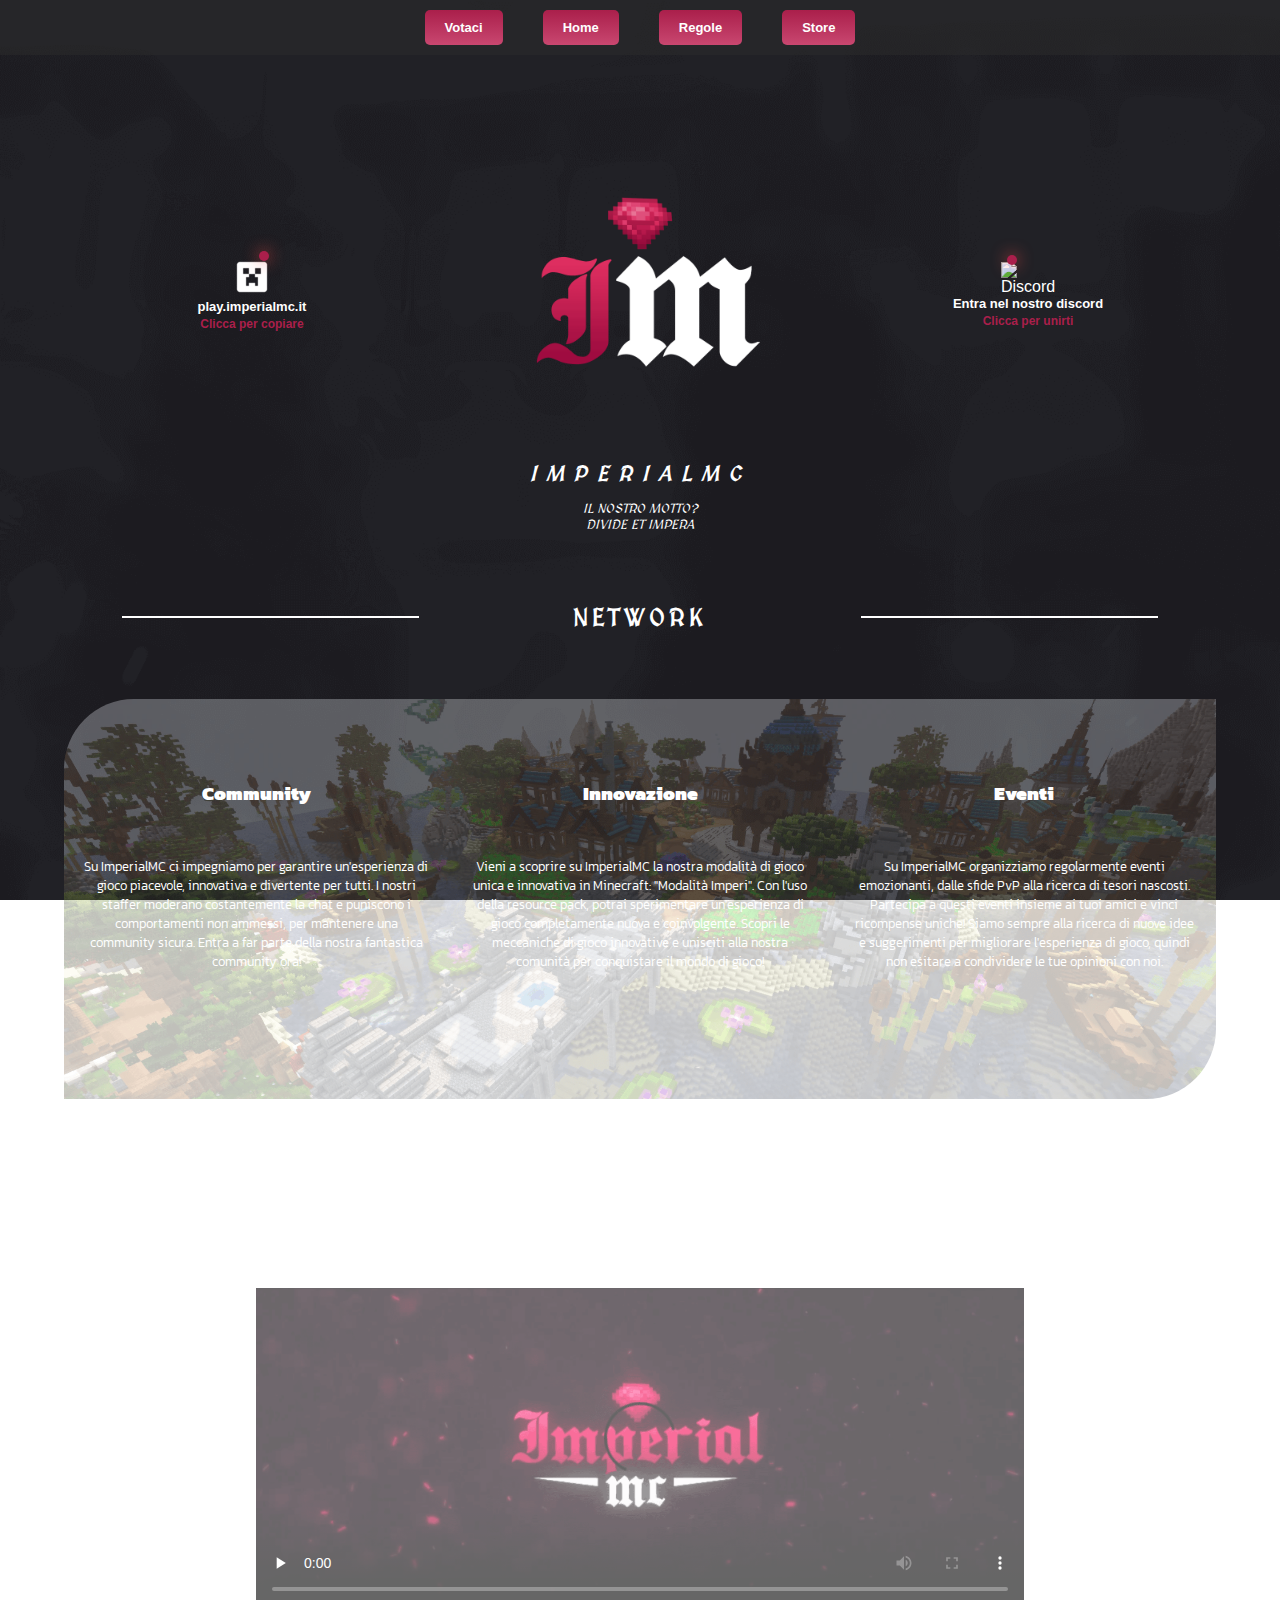
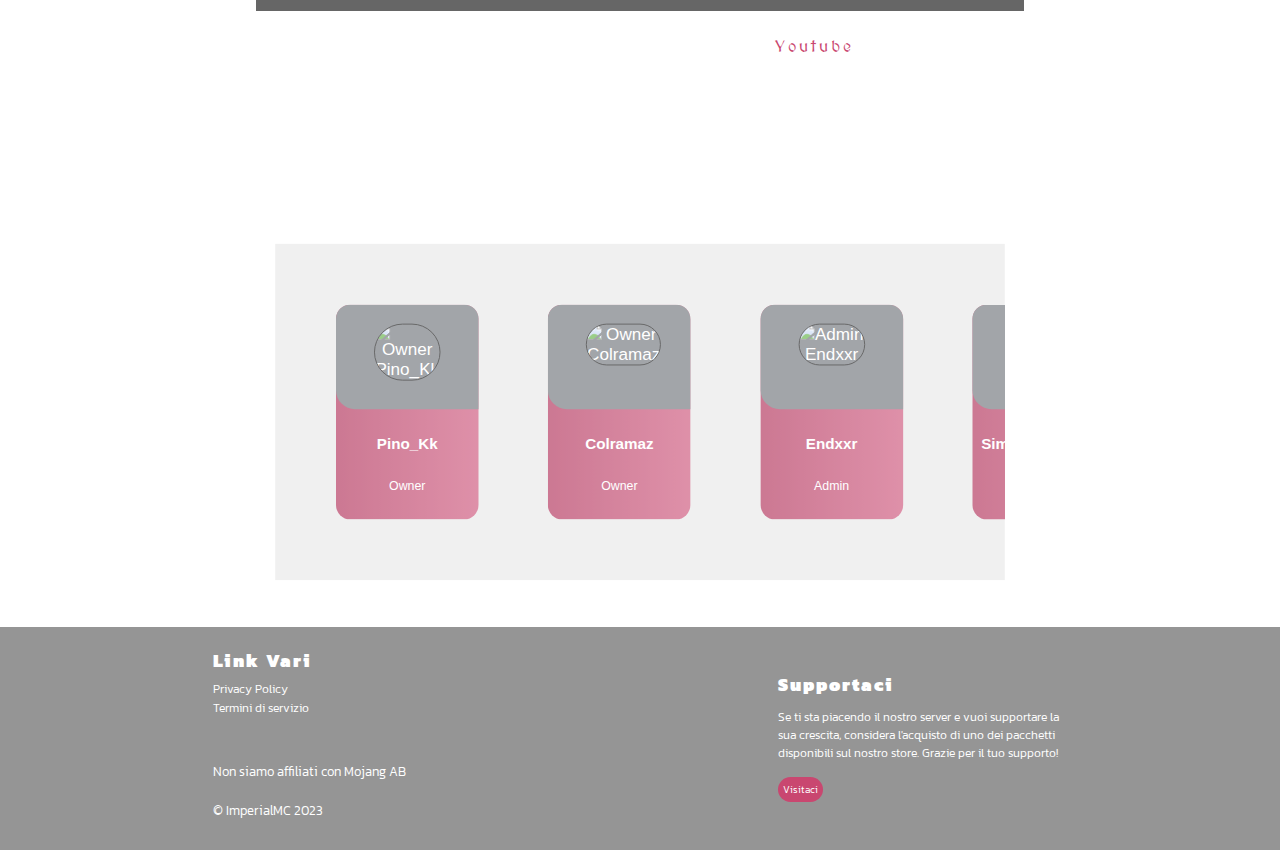
==== commit c3e57d56: "Update Style.css" ====
--- a/index.html
+++ b/index.html
@@ -21,7 +21,7 @@
     <meta name="viewport" content="width=device-width, initial-scale=1.0">
     <title>ImperialMC | Modalità imperi innovativa con resource pack</title>
     <link rel="shortcut icon" href="img/icon.ico" type="image/x-icon">
-    <link rel="stylesheet" href="css/style.css?v=2.8">
+    <link rel="stylesheet" href="css/style.css?v=2.9">
     <link rel="stylesheet" href="css/swiper-bundle.min.css?v=1.0.0">
 </head>
 
--- a/css/style.css
+++ b/css/style.css
@@ -339,7 +339,9 @@
 
 .dropdown-content {
     top: 50px;
-    right: 12px;
+    right: 0;
+    left: 0;
+    margin: auto;
     width: 100px;
     background-image: linear-gradient(360deg, #aa1f4b, #c94770);
     z-index: 1;
